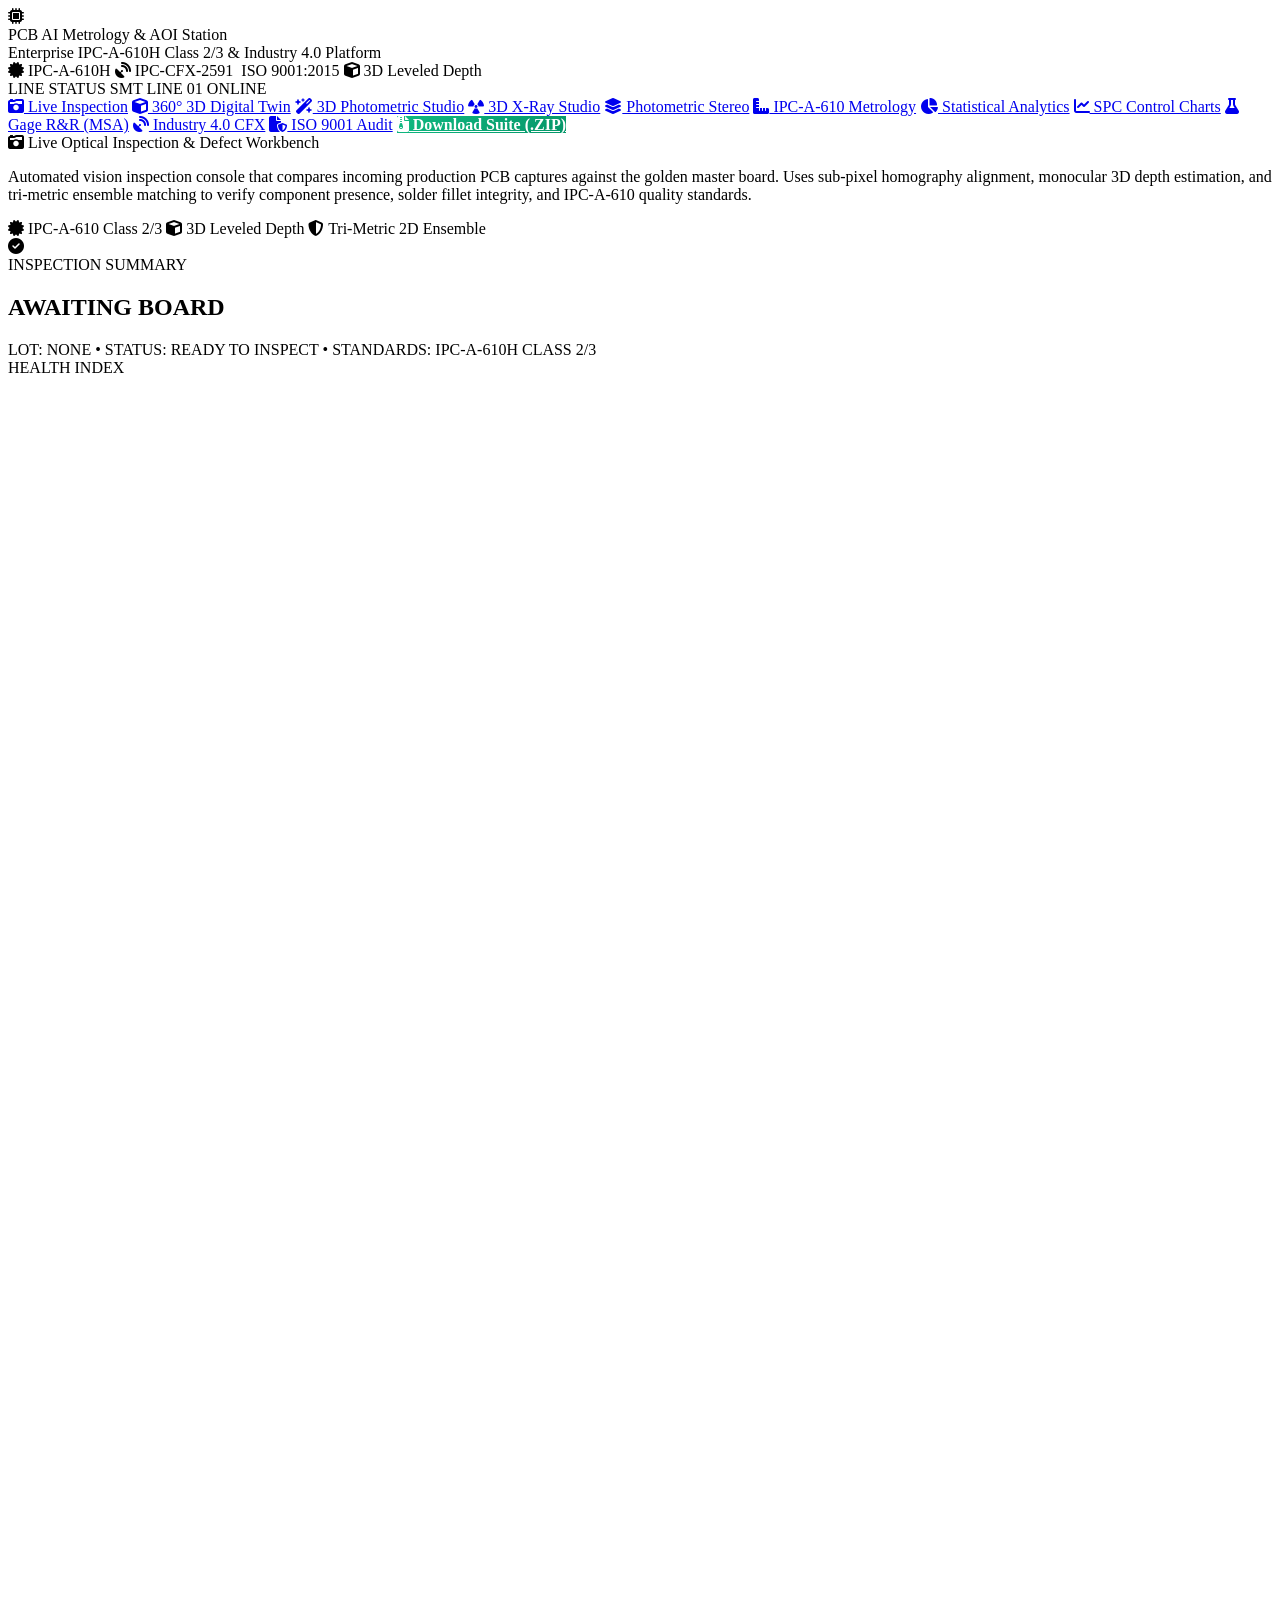
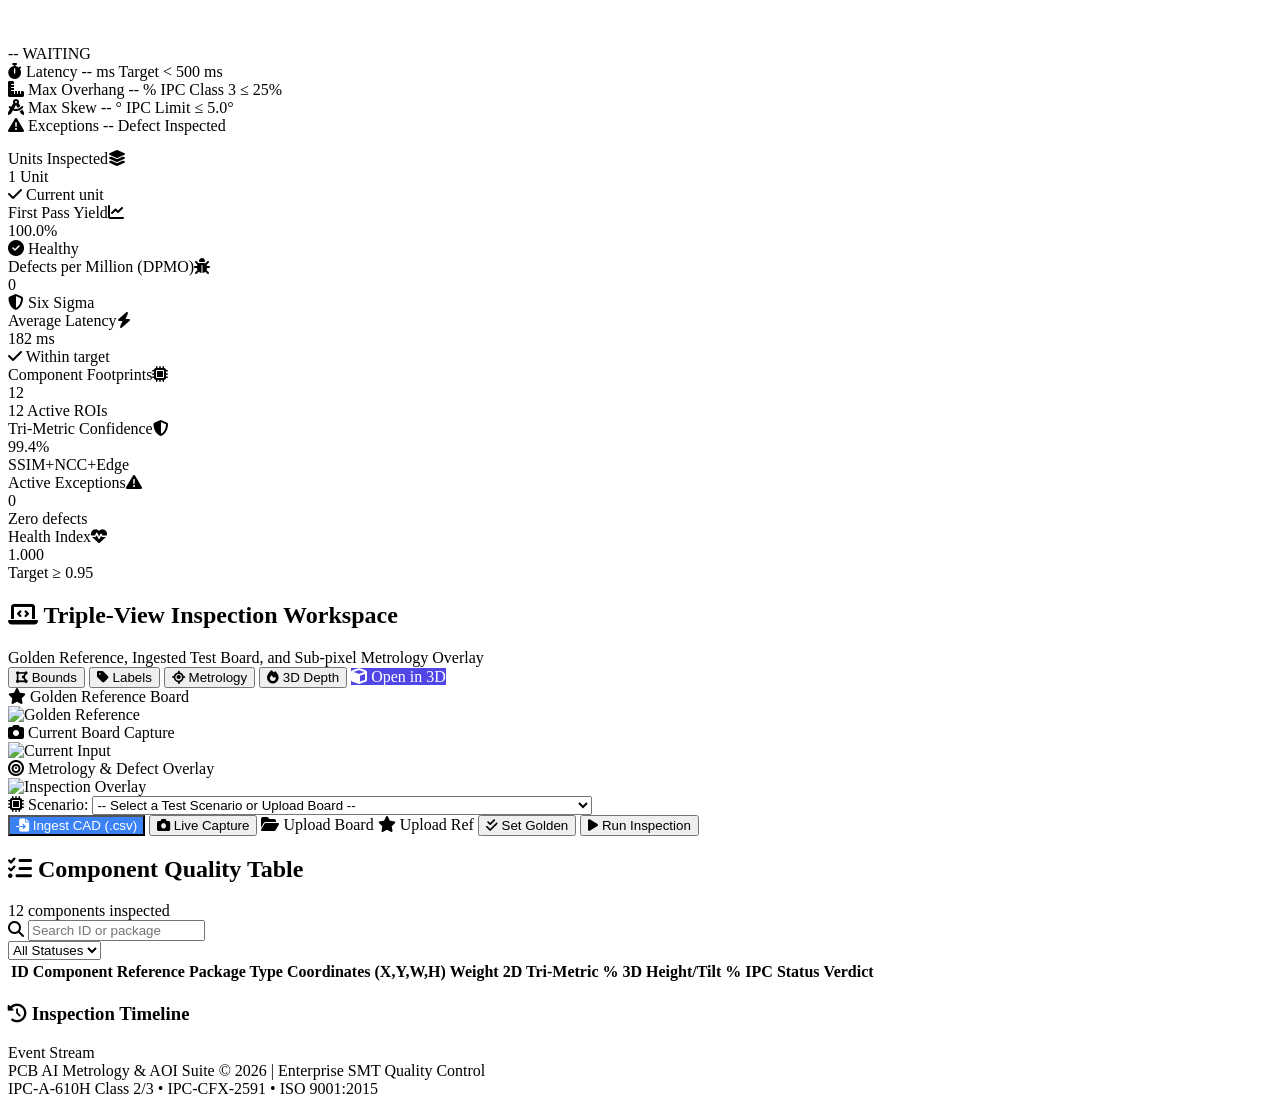
==== server/static/index.html @ 35577c60 "Initial commit: PCB Automated Optical Inspection (AOI) & 3D Metrology Suite with 360 Digital Twin an" ====
<!DOCTYPE html>
<html lang="en">
<head>
  <meta charset="UTF-8">
  <meta name="viewport" content="width=device-width, initial-scale=1.0">
  <title>Live Optical Inspection Station | PCB AI Suite</title>
  
  <!-- Fonts & Icons -->
  <link rel="preconnect" href="https://fonts.googleapis.com">
  <link rel="preconnect" href="https://fonts.gstatic.com" crossorigin>
  <link href="https://fonts.googleapis.com/css2?family=Inter:wght@300;400;500;600;700;800&family=JetBrains+Mono:wght@400;500;600;700&family=Outfit:wght@500;600;700;800&display=swap" rel="stylesheet">
  <link rel="stylesheet" href="https://cdnjs.cloudflare.com/ajax/libs/font-awesome/6.4.0/css/all.min.css">
  
  <!-- Custom Industrial Theme CSS -->
  <link rel="stylesheet" href="/static/styles.css">
</head>
<body>

  <!-- Top Enterprise Industrial Header Bar -->
  <header class="ind-header">
    <div class="header-left">
      <div class="company-brand">
        <div class="brand-logo">
          <i class="fa-solid fa-microchip"></i>
        </div>
        <div class="brand-meta">
          <div class="brand-name">PCB AI Metrology & AOI Station</div>
          <div class="brand-sub">Enterprise IPC-A-610H Class 2/3 & Industry 4.0 Platform</div>
        </div>
      </div>

      <div class="standards-pills">
        <span class="pill pill-standard"><i class="fa-solid fa-certificate"></i> IPC-A-610H</span>
        <span class="pill pill-standard"><i class="fa-solid fa-satellite-dish"></i> IPC-CFX-2591</span>
        <span class="pill pill-standard"><i class="fa-solid fa-shield-check"></i> ISO 9001:2015</span>
        <span class="pill pill-version"><i class="fa-solid fa-cube"></i> 3D Leveled Depth</span>
      </div>
    </div>

    <!-- Server Connection Status Panel -->
    <div class="telemetry-panel">
      <div class="telem-item">
        <div class="telem-dot active"></div>
        <div class="telem-info">
          <span class="telem-label">LINE STATUS</span>
          <span class="telem-val text-pass" id="telemServer">SMT LINE 01 ONLINE</span>
        </div>
      </div>
    </div>
  </header>

  <!-- Multi-Page Industrial Navigation Menu -->
      <nav class="ind-nav-menu">
    <a href="/" class="nav-tab-btn active"><i class="fa-solid fa-camera-retro"></i> Live Inspection</a>
    <a href="/3d-view" class="nav-tab-btn"><i class="fa-solid fa-cube"></i> 360° 3D Digital Twin</a>
    <a href="/photometric-studio" class="nav-tab-btn"><i class="fa-solid fa-wand-magic-sparkles"></i> 3D Photometric Studio</a>
    <a href="/xray-studio" class="nav-tab-btn"><i class="fa-solid fa-radiation"></i> 3D X-Ray Studio</a>
    <a href="/photometric" class="nav-tab-btn"><i class="fa-solid fa-layer-group"></i> Photometric Stereo</a>
    <a href="/metrology" class="nav-tab-btn"><i class="fa-solid fa-ruler-combined"></i> IPC-A-610 Metrology</a>
    <a href="/analytics" class="nav-tab-btn"><i class="fa-solid fa-chart-pie"></i> Statistical Analytics</a>
    <a href="/spc" class="nav-tab-btn"><i class="fa-solid fa-chart-line"></i> SPC Control Charts</a>
    <a href="/msa" class="nav-tab-btn"><i class="fa-solid fa-flask"></i> Gage R&R (MSA)</a>
    <a href="/cfx" class="nav-tab-btn"><i class="fa-solid fa-satellite-dish"></i> Industry 4.0 CFX</a>
    <a href="/audit" class="nav-tab-btn"><i class="fa-solid fa-file-shield"></i> ISO 9001 Audit</a>
    <a href="/download-zip" class="nav-tab-btn" style="background: linear-gradient(135deg, #10b981, #059669); color: #ffffff !important; font-weight: bold; border-color: #34d399; margin-left: auto;" download><i class="fa-solid fa-file-zipper"></i> Download Suite (.ZIP)</a>
  </nav>

  <!-- Main Industrial Dashboard Layout -->
  <main class="ind-dashboard">

    <!-- Executive Educational Explainer Banner -->
    <div class="page-explainer-banner">
      <div class="page-explainer-content">
        <div class="page-explainer-title">
          <i class="fa-solid fa-camera-retro text-primary"></i> Live Optical Inspection & Defect Workbench
        </div>
        <p class="page-explainer-desc">
          Automated vision inspection console that compares incoming production PCB captures against the golden master board. Uses sub-pixel homography alignment, monocular 3D depth estimation, and tri-metric ensemble matching to verify component presence, solder fillet integrity, and IPC-A-610 quality standards.
        </p>
      </div>
      <div class="page-explainer-chips">
        <span class="explainer-chip"><i class="fa-solid fa-certificate"></i> IPC-A-610 Class 2/3</span>
        <span class="explainer-chip"><i class="fa-solid fa-cube"></i> 3D Leveled Depth</span>
        <span class="explainer-chip"><i class="fa-solid fa-shield-halved"></i> Tri-Metric 2D Ensemble</span>
      </div>
    </div>
    
    <!-- Dominant Inspection Verdict & Radial Quality Score -->
    <section class="summary-hero-card" id="heroSummaryCard">
      <div class="hero-verdict-section">
        <div class="verdict-icon-container" id="verdictIconBox">
          <i class="fa-solid fa-circle-check" id="verdictIcon"></i>
        </div>
        <div class="verdict-text-box">
          <div class="verdict-tag" id="verdictSubtitle">INSPECTION SUMMARY</div>
          <h1 class="verdict-title" id="verdictTitle">AWAITING BOARD</h1>
          <div class="verdict-meta">
            <span id="heroSerial">LOT: NONE</span> &bull; 
            <span id="heroTimestamp">STATUS: READY TO INSPECT</span> &bull; 
            <span id="heroOperator">STANDARDS: IPC-A-610H CLASS 2/3</span>
          </div>
        </div>
      </div>

      <div class="hero-metrics-group">
        <!-- Radial Gauge Widget -->
        <div class="gauge-container">
          <div class="gauge-title">HEALTH INDEX</div>
          <div class="radial-gauge-wrapper">
            <svg class="radial-svg" viewBox="0 0 120 120">
              <path class="gauge-bg-track" d="M 15 90 A 50 50 0 1 1 105 90" fill="none" stroke-width="12"/>
              <path class="gauge-fill-track" id="gaugeFill" d="M 15 90 A 50 50 0 1 1 105 90" fill="none" stroke-width="12" stroke-dasharray="235" stroke-dashoffset="0"/>
            </svg>
            <div class="gauge-score-display">
              <span class="score-number" id="gaugeScore">--</span>
              <span class="score-status" id="gaugeStatusText">WAITING</span>
            </div>
          </div>
        </div>

        <!-- Quick Stats Grid -->
        <div class="hero-stats-grid">
          <div class="hero-stat-item">
            <span class="hstat-label"><i class="fa-solid fa-stopwatch"></i> Latency</span>
            <span class="hstat-val" id="heroLatency">-- ms</span>
            <span class="hstat-sub">Target &lt; 500 ms</span>
          </div>

          <div class="hero-stat-item">
            <span class="hstat-label"><i class="fa-solid fa-ruler-combined"></i> Max Overhang</span>
            <span class="hstat-val" id="heroMaxOverhang">-- %</span>
            <span class="hstat-sub">IPC Class 3 &le; 25%</span>
          </div>

          <div class="hero-stat-item">
            <span class="hstat-label"><i class="fa-solid fa-compass-drafting"></i> Max Skew</span>
            <span class="hstat-val" id="heroMaxRotation">-- &deg;</span>
            <span class="hstat-sub">IPC Limit &le; 5.0&deg;</span>
          </div>

          <div class="hero-stat-item">
            <span class="hstat-label"><i class="fa-solid fa-triangle-exclamation"></i> Exceptions</span>
            <span class="hstat-val" id="heroDefectCount">-- Defect</span>
            <span class="hstat-sub">Inspected</span>
          </div>
        </div>
      </div>
    </section>

    <!-- 8 Enterprise KPI Widgets Grid -->
    <section class="kpi-enterprise-grid" style="margin-top: 15px;">
      <div class="kpi-widget">
        <div class="kw-header"><span>Units Inspected</span><i class="fa-solid fa-layer-group kw-icon icon-purple"></i></div>
        <div class="kw-value" id="kpiBoards">1 Unit</div>
        <div class="kw-footer"><span class="trend-up" id="kpiBoardsTrend"><i class="fa-solid fa-check"></i> Current unit</span></div>
      </div>
      <div class="kpi-widget">
        <div class="kw-header"><span>First Pass Yield</span><i class="fa-solid fa-chart-line kw-icon icon-green"></i></div>
        <div class="kw-value" id="kpiFPY">100.0%</div>
        <div class="kw-footer"><span class="trend-up" id="kpiFPYTrend"><i class="fa-solid fa-circle-check"></i> Healthy</span></div>
      </div>
      <div class="kpi-widget">
        <div class="kw-header"><span>Defects per Million (DPMO)</span><i class="fa-solid fa-bug kw-icon icon-red"></i></div>
        <div class="kw-value" id="kpiDPMO">0</div>
        <div class="kw-footer"><span class="trend-up" id="kpiDPMOTrend"><i class="fa-solid fa-shield-halved"></i> Six Sigma</span></div>
      </div>
      <div class="kpi-widget">
        <div class="kw-header"><span>Average Latency</span><i class="fa-solid fa-bolt kw-icon icon-amber"></i></div>
        <div class="kw-value" id="kpiAvgLatency">182 ms</div>
        <div class="kw-footer"><span class="trend-up" id="kpiAvgLatencyTrend"><i class="fa-solid fa-check"></i> Within target</span></div>
      </div>
      <div class="kpi-widget">
        <div class="kw-header"><span>Component Footprints</span><i class="fa-solid fa-microchip kw-icon icon-purple"></i></div>
        <div class="kw-value" id="kpiCompCount">12</div>
        <div class="kw-footer"><span class="trend-neutral" id="kpiCompCountTrend">12 Active ROIs</span></div>
      </div>
      <div class="kpi-widget">
        <div class="kw-header"><span>Tri-Metric Confidence</span><i class="fa-solid fa-shield-halved kw-icon icon-green"></i></div>
        <div class="kw-value" id="kpiConfidence">99.4%</div>
        <div class="kw-footer"><span class="trend-up" id="kpiConfidenceTrend">SSIM+NCC+Edge</span></div>
      </div>
      <div class="kpi-widget">
        <div class="kw-header"><span>Active Exceptions</span><i class="fa-solid fa-triangle-exclamation kw-icon icon-red"></i></div>
        <div class="kw-value text-pass" id="kpiDefectsFound">0</div>
        <div class="kw-footer"><span class="trend-up" id="kpiDefectsFoundTrend">Zero defects</span></div>
      </div>
      <div class="kpi-widget">
        <div class="kw-header"><span>Health Index</span><i class="fa-solid fa-heart-pulse kw-icon icon-green"></i></div>
        <div class="kw-value" id="kpiHealthIndex">1.000</div>
        <div class="kw-footer"><span class="trend-up" id="kpiHealthIndexTrend">Target &ge; 0.95</span></div>
      </div>
    </section>

    <!-- 3-Panel Inspection Workspace -->
    <section class="workspace-card" style="margin-top: 15px;">
      <div class="workspace-header">
        <div class="ws-title-group">
          <h2><i class="fa-solid fa-laptop-code"></i> Triple-View Inspection Workspace</h2>
          <span class="ws-subtitle">Golden Reference, Ingested Test Board, and Sub-pixel Metrology Overlay</span>
        </div>
        <div class="overlay-toolbar">
          <button class="tool-btn active" id="toggleBBox" title="Toggle Bounding Boxes"><i class="fa-solid fa-draw-polygon"></i> Bounds</button>
          <button class="tool-btn active" id="toggleLabels" title="Toggle Component Labels"><i class="fa-solid fa-tag"></i> Labels</button>
          <button class="tool-btn active" id="toggleCoords" title="Toggle Coordinates"><i class="fa-solid fa-location-crosshairs"></i> Metrology</button>
          <button class="tool-btn" id="toggleHeatmap" title="Toggle 3D Depth Heatmap Overlay"><i class="fa-solid fa-fire"></i> 3D Depth</button>
          <a href="/3d-view" class="tool-btn" style="text-decoration: none; background: #4F46E5; color: white;" title="Open Interactive 3D Digital Twin"><i class="fa-solid fa-cube"></i> Open in 3D</a>
        </div>
      </div>

      <div class="three-panel-workspace">
        <div class="panel-box">
          <div class="box-tag"><i class="fa-solid fa-star text-amber"></i> Golden Reference Board</div>
          <div class="box-canvas-wrapper" id="wrapRef"><img id="imgGoldenRef" src="/static/placeholder.png" alt="Golden Reference"></div>
        </div>
        <div class="panel-box">
          <div class="box-tag"><i class="fa-solid fa-camera"></i> Current Board Capture</div>
          <div class="box-canvas-wrapper" id="wrapTest"><img id="imgTestInput" src="/static/placeholder.png" alt="Current Input"></div>
        </div>
        <div class="panel-box panel-highlight">
          <div class="box-tag tag-primary"><i class="fa-solid fa-bullseye"></i> Metrology & Defect Overlay</div>
          <div class="box-canvas-wrapper" id="wrapOverlay"><img id="imgOverlayResult" src="/static/placeholder.png" alt="Inspection Overlay"></div>
        </div>
      </div>

      <div class="workspace-action-bar">
        <div class="input-selector-box">
          <label for="boardSelect"><i class="fa-solid fa-microchip"></i> Scenario:</label>
          <select id="boardSelect" class="ind-select">
            <option value="" disabled selected>-- Select a Test Scenario or Upload Board --</option>
            <optgroup label="✅ Golden Standard (PASS - 100% Target)">
              <option value="TB005">TB005 - 100% Perfect Board (Zero Defects)</option>
              <option value="TB006">TB006 - Golden Production Board 2 (PASS)</option>
              <option value="TB007">TB007 - Golden Production Board 3 (PASS)</option>
              <option value="TB008">TB008 - Golden Production Board 4 (PASS)</option>
              <option value="TB009">TB009 - Golden Production Board 5 (PASS)</option>
              <option value="TB001">TB001 - Production Batch Golden Sample (PASS)</option>
            </optgroup>
            <optgroup label="⚠️ Component Missing Defects (FAIL / REWORK)">
              <option value="TB010">TB010 - [DEFECT] Top-Right MCU (U1) Missing</option>
              <option value="TB011">TB011 - [DEFECT] Center QFN Processor (U5) Missing</option>
              <option value="TB013">TB013 - [DEFECT] Mid-Upper Controller (U2) Missing</option>
              <option value="TB015">TB015 - [DEFECT] Top SMT Bus Header (J_TOP) Missing</option>
              <option value="TB016">TB016 - [DEFECT] Bottom SMT Header (J_BOT1) Missing</option>
              <option value="TB017">TB017 - [DEFECT] Left SMT Passives Matrix (BANK_L1) Missing</option>
              <option value="TB018">TB018 - [DEFECT] Bottom-Right MCU (U4) Missing</option>
            </optgroup>
            <optgroup label="⚠️ Metrology, Tilt & Multi-Defect Stress (FAIL / REWORK)">
              <option value="TB003">TB003 - [DEFECT] Mid-Upper Controller (U2) Angular Tilt (18°)</option>
              <option value="TB014">TB014 - [DEFECT] Multi-Part Missing (U3 + C_R2 Capacitor Bank)</option>
              <option value="TB020">TB020 - [CRITICAL FAIL] Dual Core Missing (U1 MCU + U5 Processor)</option>
              <option value="TB022">TB022 - [CRITICAL FAIL] Triple Controller Missing (U2 + U3 + U4)</option>
              <option value="TB031">TB031 - [CRITICAL FAIL] Multi-MCU Missing (U1 + U4 Missing)</option>
              <option value="TB032">TB032 - [CRITICAL DEFECT] Severe Substrate Burn & Thermal Hole Rupture</option>
            </optgroup>
          </select>
        </div>

        <div class="action-btn-group">
          <button id="btnOpenCADModal" class="ind-btn btn-secondary" style="background: #3B82F6; color: white;"><i class="fa-solid fa-file-import"></i> Ingest CAD (.csv)</button>
          <button id="btnOpenWebcam" class="ind-btn btn-secondary"><i class="fa-solid fa-camera"></i> Live Capture</button>
          <label for="fileUploadInput" class="ind-btn btn-secondary" style="cursor: pointer;"><i class="fa-solid fa-folder-open"></i> Upload Board</label>
          <input type="file" id="fileUploadInput" accept="image/png, image/jpeg" hidden>

          <label for="refUploadInput" class="ind-btn btn-outline" style="cursor: pointer;"><i class="fa-solid fa-star"></i> Upload Ref</label>
          <input type="file" id="refUploadInput" accept="image/png, image/jpeg" hidden>

          <button id="btnSetGolden" class="ind-btn btn-outline"><i class="fa-solid fa-check-double"></i> Set Golden</button>
          <button id="btnRunInspection" class="ind-btn btn-primary"><i class="fa-solid fa-play"></i> Run Inspection</button>
        </div>
      </div>
    </section>

    <!-- Flagged Process Exceptions -->
    <section class="defect-cards-section" id="defectCardsSection" style="display: none; margin-top: 15px;">
      <div class="section-title-group">
        <h2><i class="fa-solid fa-triangle-exclamation text-fail"></i> Flagged Process Exceptions</h2>
        <span id="defectCardsCountTag">0 active</span>
      </div>
      <div class="defect-cards-grid" id="defectCardsContainer"></div>
    </section>

    <!-- Component Table & Timeline -->
    <section class="split-table-timeline-grid" style="margin-top: 15px;">
      <div class="table-card">
        <div class="table-card-header">
          <div class="table-title-group">
            <h2><i class="fa-solid fa-list-check"></i> Component Quality Table</h2>
            <span class="table-subtag" id="tableComponentSubtitle">12 components inspected</span>
          </div>
          <div class="table-toolbar">
            <div class="search-box">
              <i class="fa-solid fa-magnifying-glass search-icon"></i>
              <input type="text" id="tableSearchInput" placeholder="Search ID or package">
            </div>
            <select id="tableFilterSelect" class="table-filter-select">
              <option value="ALL">All Statuses</option>
              <option value="PASS">Pass</option>
              <option value="REWORK">Review</option>
              <option value="FAIL">Fail</option>
              <option value="DEFECT">Defects</option>
            </select>
          </div>
        </div>

        <div class="table-responsive-wrapper">
          <table class="ind-table" id="componentTable">
            <thead>
              <tr>
                <th>ID</th>
                <th>Component Reference</th>
                <th>Package Type</th>
                <th>Coordinates (X,Y,W,H)</th>
                <th>Weight</th>
                <th>2D Tri-Metric %</th>
                <th>3D Height/Tilt %</th>
                <th>IPC Status</th>
                <th>Verdict</th>
              </tr>
            </thead>
            <tbody id="componentTableBody"></tbody>
          </table>
        </div>
      </div>

      <div class="timeline-card">
        <div class="timeline-header">
          <h3><i class="fa-solid fa-clock-rotate-left"></i> Inspection Timeline</h3>
          <span class="timeline-tag">Event Stream</span>
        </div>
        <div class="timeline-stream" id="timelineStream"></div>
      </div>
    </section>

  </main>

  <!-- SMT CAD Centroid Ingestion Modal -->
  <div id="cadModal" class="webcam-modal-backdrop" style="display: none;">
    <div class="webcam-modal-content" style="max-width: 650px;">
      <div class="webcam-modal-header">
        <h3><i class="fa-solid fa-file-import text-primary"></i> SMT Pick-and-Place CAD Ingestion</h3>
        <button id="btnCloseCADModal" class="btn-close-modal"><i class="fa-solid fa-xmark"></i></button>
      </div>
      <div style="padding: 20px; background: #0F172A;">
        <p style="font-size: 13px; color: #94A3B8; margin-top: 0;">
          Upload standard SMT Pick-and-Place centroid files (<code>.csv</code> / <code>.xy</code> / <code>.pos</code>) from Altium, KiCad, or Eagle to auto-generate component footprint ROIs.
        </p>
        <div style="display: grid; grid-template-columns: 1fr 1fr; gap: 10px; margin-bottom: 15px;">
          <div>
            <label style="font-size: 11px; color: #64748B;">PCB Width (mm):</label>
            <input type="number" id="cadWidthMm" value="100.0" class="ind-select" style="width: 100%;">
          </div>
          <div>
            <label style="font-size: 11px; color: #64748B;">PCB Height (mm):</label>
            <input type="number" id="cadHeightMm" value="80.0" class="ind-select" style="width: 100%;">
          </div>
        </div>
        <div style="border: 2px dashed #334155; padding: 25px; text-align: center; border-radius: 8px; background: #1E293B;">
          <i class="fa-solid fa-file-csv" style="font-size: 32px; color: #3B82F6; margin-bottom: 10px;"></i>
          <div style="font-size: 13px; color: #E2E8F0; font-weight: 600;">Drag and Drop SMT Centroid File</div>
          <input type="file" id="cadFileInput" accept=".csv, .xy, .pos, .txt" style="margin-top: 15px;">
        </div>
      </div>
      <div class="webcam-modal-footer">
        <button id="btnSubmitCAD" class="ind-btn btn-primary"><i class="fa-solid fa-upload"></i> Parse & Auto-Generate ROIs</button>
      </div>
    </div>
  </div>

  <!-- Live Webcam Modal Stream -->
  <div id="webcamModal" class="webcam-modal-backdrop" style="display: none;">
    <div class="webcam-modal-content">
      <div class="webcam-modal-header">
        <h3><i class="fa-solid fa-camera"></i> Live Optical Capture</h3>
        <button id="btnCloseWebcam" class="btn-close-modal"><i class="fa-solid fa-xmark"></i></button>
      </div>
      <div class="webcam-video-box">
        <video id="modalWebcamVideo" autoplay playsinline></video>
        <canvas id="modalWebcamCanvas" hidden></canvas>
      </div>
      <div class="webcam-modal-footer">
        <button id="btnCaptureModalWebcam" class="ind-btn btn-primary"><i class="fa-solid fa-circle-dot"></i> Capture and Inspect</button>
      </div>
    </div>
  </div>

  <!-- Footer -->
  <footer class="ind-footer">
    <div class="footer-content">
      <div>PCB AI Metrology & AOI Suite &copy; 2026 | Enterprise SMT Quality Control</div>
      <div class="footer-links">
        <span>IPC-A-610H Class 2/3</span> &bull; 
        <span>IPC-CFX-2591</span> &bull; 
        <span>ISO 9001:2015</span>
      </div>
    </div>
  </footer>

  <!-- Scripts -->
  <script src="/static/common.js"></script>
  <script src="/static/app.js"></script>
</body>
</html>
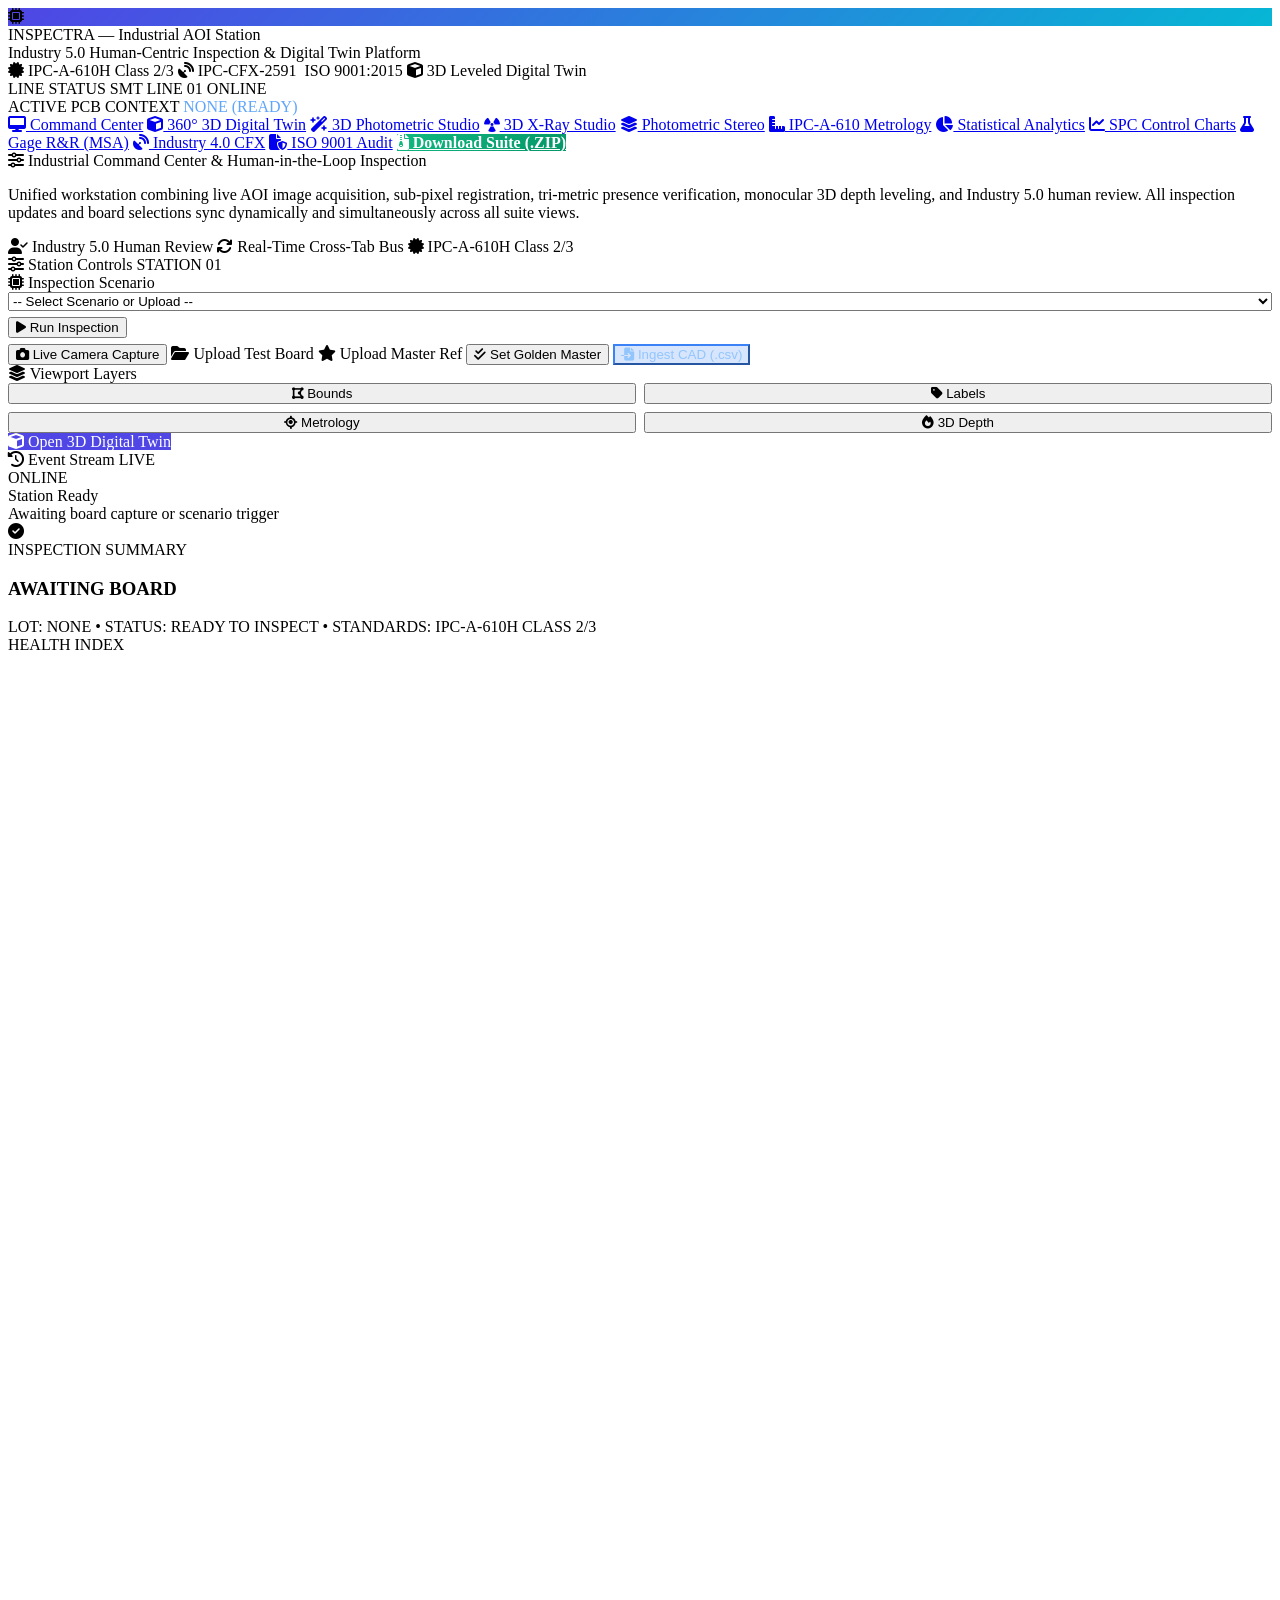
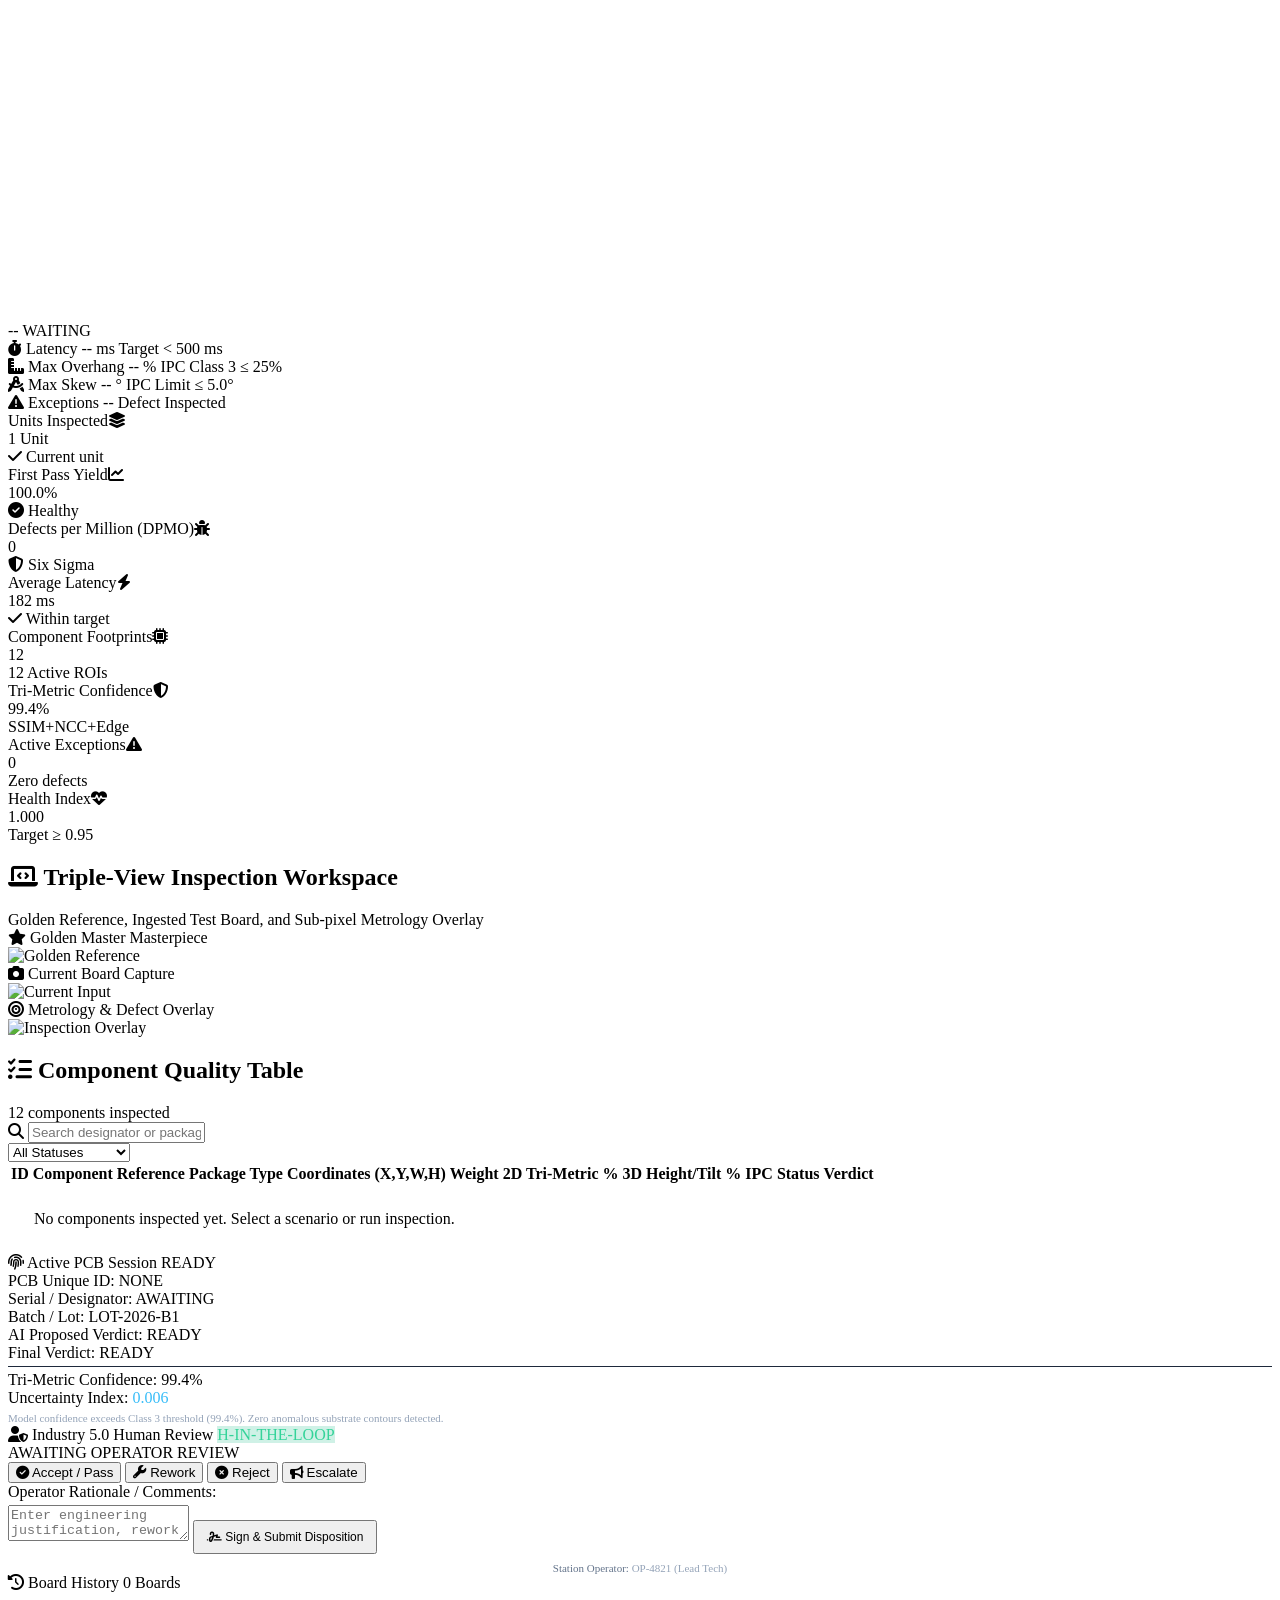
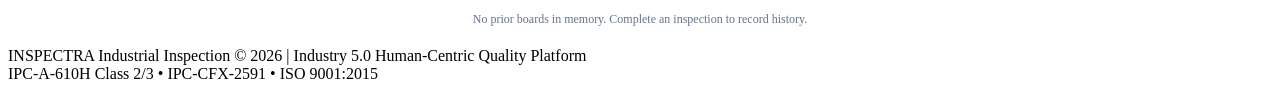
==== commit 5bd60f13: "feat(command-center): implement 3-column industrial AOI command center with board history and human " ====
--- a/server/static/index.html
+++ b/server/static/index.html
@@ -3,7 +3,7 @@
 <head>
   <meta charset="UTF-8">
   <meta name="viewport" content="width=device-width, initial-scale=1.0">
-  <title>Live Optical Inspection Station | PCB AI Suite</title>
+  <title>INSPECTRA — Industrial AOI Command Center & Digital Twin Platform</title>
   
   <!-- Fonts & Icons -->
   <link rel="preconnect" href="https://fonts.googleapis.com">
@@ -20,38 +20,44 @@
   <header class="ind-header">
     <div class="header-left">
       <div class="company-brand">
-        <div class="brand-logo">
+        <div class="brand-logo" style="background: linear-gradient(135deg, #4F46E5, #06B6D4);">
           <i class="fa-solid fa-microchip"></i>
         </div>
         <div class="brand-meta">
-          <div class="brand-name">PCB AI Metrology & AOI Station</div>
-          <div class="brand-sub">Enterprise IPC-A-610H Class 2/3 & Industry 4.0 Platform</div>
+          <div class="brand-name">INSPECTRA — Industrial AOI Station</div>
+          <div class="brand-sub">Industry 5.0 Human-Centric Inspection & Digital Twin Platform</div>
         </div>
       </div>
 
       <div class="standards-pills">
-        <span class="pill pill-standard"><i class="fa-solid fa-certificate"></i> IPC-A-610H</span>
+        <span class="pill pill-standard"><i class="fa-solid fa-certificate"></i> IPC-A-610H Class 2/3</span>
         <span class="pill pill-standard"><i class="fa-solid fa-satellite-dish"></i> IPC-CFX-2591</span>
         <span class="pill pill-standard"><i class="fa-solid fa-shield-check"></i> ISO 9001:2015</span>
-        <span class="pill pill-version"><i class="fa-solid fa-cube"></i> 3D Leveled Depth</span>
-      </div>
-    </div>
-
-    <!-- Server Connection Status Panel -->
+        <span class="pill pill-version"><i class="fa-solid fa-cube"></i> 3D Leveled Digital Twin</span>
+      </div>
+    </div>
+
+    <!-- Server Connection & Active PCB Telemetry Panel -->
     <div class="telemetry-panel">
-      <div class="telem-item">
+      <div class="telem-item" style="border-right: 1px solid rgba(255,255,255,0.1); padding-right: 14px;">
         <div class="telem-dot active"></div>
         <div class="telem-info">
           <span class="telem-label">LINE STATUS</span>
           <span class="telem-val text-pass" id="telemServer">SMT LINE 01 ONLINE</span>
         </div>
       </div>
+      <div class="telem-item">
+        <div class="telem-info">
+          <span class="telem-label">ACTIVE PCB CONTEXT</span>
+          <span class="telem-val" style="color: #60A5FA; font-family: var(--font-mono);" id="headerPcbId">NONE (READY)</span>
+        </div>
+      </div>
     </div>
   </header>
 
   <!-- Multi-Page Industrial Navigation Menu -->
-      <nav class="ind-nav-menu">
-    <a href="/" class="nav-tab-btn active"><i class="fa-solid fa-camera-retro"></i> Live Inspection</a>
+  <nav class="ind-nav-menu">
+    <a href="/" class="nav-tab-btn active"><i class="fa-solid fa-desktop"></i> Command Center</a>
     <a href="/3d-view" class="nav-tab-btn"><i class="fa-solid fa-cube"></i> 360° 3D Digital Twin</a>
     <a href="/photometric-studio" class="nav-tab-btn"><i class="fa-solid fa-wand-magic-sparkles"></i> 3D Photometric Studio</a>
     <a href="/xray-studio" class="nav-tab-btn"><i class="fa-solid fa-radiation"></i> 3D X-Ray Studio</a>
@@ -68,268 +74,425 @@
   <!-- Main Industrial Dashboard Layout -->
   <main class="ind-dashboard">
 
-    <!-- Executive Educational Explainer Banner -->
+    <!-- Executive Educational & Operational Banner -->
     <div class="page-explainer-banner">
       <div class="page-explainer-content">
         <div class="page-explainer-title">
-          <i class="fa-solid fa-camera-retro text-primary"></i> Live Optical Inspection & Defect Workbench
+          <i class="fa-solid fa-sliders text-primary"></i> Industrial Command Center & Human-in-the-Loop Inspection
         </div>
         <p class="page-explainer-desc">
-          Automated vision inspection console that compares incoming production PCB captures against the golden master board. Uses sub-pixel homography alignment, monocular 3D depth estimation, and tri-metric ensemble matching to verify component presence, solder fillet integrity, and IPC-A-610 quality standards.
+          Unified workstation combining live AOI image acquisition, sub-pixel registration, tri-metric presence verification, monocular 3D depth leveling, and Industry 5.0 human review. All inspection updates and board selections sync dynamically and simultaneously across all suite views.
         </p>
       </div>
       <div class="page-explainer-chips">
-        <span class="explainer-chip"><i class="fa-solid fa-certificate"></i> IPC-A-610 Class 2/3</span>
-        <span class="explainer-chip"><i class="fa-solid fa-cube"></i> 3D Leveled Depth</span>
-        <span class="explainer-chip"><i class="fa-solid fa-shield-halved"></i> Tri-Metric 2D Ensemble</span>
-      </div>
-    </div>
-    
-    <!-- Dominant Inspection Verdict & Radial Quality Score -->
-    <section class="summary-hero-card" id="heroSummaryCard">
-      <div class="hero-verdict-section">
-        <div class="verdict-icon-container" id="verdictIconBox">
-          <i class="fa-solid fa-circle-check" id="verdictIcon"></i>
-        </div>
-        <div class="verdict-text-box">
-          <div class="verdict-tag" id="verdictSubtitle">INSPECTION SUMMARY</div>
-          <h1 class="verdict-title" id="verdictTitle">AWAITING BOARD</h1>
-          <div class="verdict-meta">
-            <span id="heroSerial">LOT: NONE</span> &bull; 
-            <span id="heroTimestamp">STATUS: READY TO INSPECT</span> &bull; 
-            <span id="heroOperator">STANDARDS: IPC-A-610H CLASS 2/3</span>
-          </div>
-        </div>
-      </div>
-
-      <div class="hero-metrics-group">
-        <!-- Radial Gauge Widget -->
-        <div class="gauge-container">
-          <div class="gauge-title">HEALTH INDEX</div>
-          <div class="radial-gauge-wrapper">
-            <svg class="radial-svg" viewBox="0 0 120 120">
-              <path class="gauge-bg-track" d="M 15 90 A 50 50 0 1 1 105 90" fill="none" stroke-width="12"/>
-              <path class="gauge-fill-track" id="gaugeFill" d="M 15 90 A 50 50 0 1 1 105 90" fill="none" stroke-width="12" stroke-dasharray="235" stroke-dashoffset="0"/>
-            </svg>
-            <div class="gauge-score-display">
-              <span class="score-number" id="gaugeScore">--</span>
-              <span class="score-status" id="gaugeStatusText">WAITING</span>
-            </div>
-          </div>
-        </div>
-
-        <!-- Quick Stats Grid -->
-        <div class="hero-stats-grid">
-          <div class="hero-stat-item">
-            <span class="hstat-label"><i class="fa-solid fa-stopwatch"></i> Latency</span>
-            <span class="hstat-val" id="heroLatency">-- ms</span>
-            <span class="hstat-sub">Target &lt; 500 ms</span>
-          </div>
-
-          <div class="hero-stat-item">
-            <span class="hstat-label"><i class="fa-solid fa-ruler-combined"></i> Max Overhang</span>
-            <span class="hstat-val" id="heroMaxOverhang">-- %</span>
-            <span class="hstat-sub">IPC Class 3 &le; 25%</span>
-          </div>
-
-          <div class="hero-stat-item">
-            <span class="hstat-label"><i class="fa-solid fa-compass-drafting"></i> Max Skew</span>
-            <span class="hstat-val" id="heroMaxRotation">-- &deg;</span>
-            <span class="hstat-sub">IPC Limit &le; 5.0&deg;</span>
-          </div>
-
-          <div class="hero-stat-item">
-            <span class="hstat-label"><i class="fa-solid fa-triangle-exclamation"></i> Exceptions</span>
-            <span class="hstat-val" id="heroDefectCount">-- Defect</span>
-            <span class="hstat-sub">Inspected</span>
-          </div>
-        </div>
-      </div>
-    </section>
-
-    <!-- 8 Enterprise KPI Widgets Grid -->
-    <section class="kpi-enterprise-grid" style="margin-top: 15px;">
-      <div class="kpi-widget">
-        <div class="kw-header"><span>Units Inspected</span><i class="fa-solid fa-layer-group kw-icon icon-purple"></i></div>
-        <div class="kw-value" id="kpiBoards">1 Unit</div>
-        <div class="kw-footer"><span class="trend-up" id="kpiBoardsTrend"><i class="fa-solid fa-check"></i> Current unit</span></div>
-      </div>
-      <div class="kpi-widget">
-        <div class="kw-header"><span>First Pass Yield</span><i class="fa-solid fa-chart-line kw-icon icon-green"></i></div>
-        <div class="kw-value" id="kpiFPY">100.0%</div>
-        <div class="kw-footer"><span class="trend-up" id="kpiFPYTrend"><i class="fa-solid fa-circle-check"></i> Healthy</span></div>
-      </div>
-      <div class="kpi-widget">
-        <div class="kw-header"><span>Defects per Million (DPMO)</span><i class="fa-solid fa-bug kw-icon icon-red"></i></div>
-        <div class="kw-value" id="kpiDPMO">0</div>
-        <div class="kw-footer"><span class="trend-up" id="kpiDPMOTrend"><i class="fa-solid fa-shield-halved"></i> Six Sigma</span></div>
-      </div>
-      <div class="kpi-widget">
-        <div class="kw-header"><span>Average Latency</span><i class="fa-solid fa-bolt kw-icon icon-amber"></i></div>
-        <div class="kw-value" id="kpiAvgLatency">182 ms</div>
-        <div class="kw-footer"><span class="trend-up" id="kpiAvgLatencyTrend"><i class="fa-solid fa-check"></i> Within target</span></div>
-      </div>
-      <div class="kpi-widget">
-        <div class="kw-header"><span>Component Footprints</span><i class="fa-solid fa-microchip kw-icon icon-purple"></i></div>
-        <div class="kw-value" id="kpiCompCount">12</div>
-        <div class="kw-footer"><span class="trend-neutral" id="kpiCompCountTrend">12 Active ROIs</span></div>
-      </div>
-      <div class="kpi-widget">
-        <div class="kw-header"><span>Tri-Metric Confidence</span><i class="fa-solid fa-shield-halved kw-icon icon-green"></i></div>
-        <div class="kw-value" id="kpiConfidence">99.4%</div>
-        <div class="kw-footer"><span class="trend-up" id="kpiConfidenceTrend">SSIM+NCC+Edge</span></div>
-      </div>
-      <div class="kpi-widget">
-        <div class="kw-header"><span>Active Exceptions</span><i class="fa-solid fa-triangle-exclamation kw-icon icon-red"></i></div>
-        <div class="kw-value text-pass" id="kpiDefectsFound">0</div>
-        <div class="kw-footer"><span class="trend-up" id="kpiDefectsFoundTrend">Zero defects</span></div>
-      </div>
-      <div class="kpi-widget">
-        <div class="kw-header"><span>Health Index</span><i class="fa-solid fa-heart-pulse kw-icon icon-green"></i></div>
-        <div class="kw-value" id="kpiHealthIndex">1.000</div>
-        <div class="kw-footer"><span class="trend-up" id="kpiHealthIndexTrend">Target &ge; 0.95</span></div>
-      </div>
-    </section>
-
-    <!-- 3-Panel Inspection Workspace -->
-    <section class="workspace-card" style="margin-top: 15px;">
-      <div class="workspace-header">
-        <div class="ws-title-group">
-          <h2><i class="fa-solid fa-laptop-code"></i> Triple-View Inspection Workspace</h2>
-          <span class="ws-subtitle">Golden Reference, Ingested Test Board, and Sub-pixel Metrology Overlay</span>
-        </div>
-        <div class="overlay-toolbar">
-          <button class="tool-btn active" id="toggleBBox" title="Toggle Bounding Boxes"><i class="fa-solid fa-draw-polygon"></i> Bounds</button>
-          <button class="tool-btn active" id="toggleLabels" title="Toggle Component Labels"><i class="fa-solid fa-tag"></i> Labels</button>
-          <button class="tool-btn active" id="toggleCoords" title="Toggle Coordinates"><i class="fa-solid fa-location-crosshairs"></i> Metrology</button>
-          <button class="tool-btn" id="toggleHeatmap" title="Toggle 3D Depth Heatmap Overlay"><i class="fa-solid fa-fire"></i> 3D Depth</button>
-          <a href="/3d-view" class="tool-btn" style="text-decoration: none; background: #4F46E5; color: white;" title="Open Interactive 3D Digital Twin"><i class="fa-solid fa-cube"></i> Open in 3D</a>
-        </div>
-      </div>
-
-      <div class="three-panel-workspace">
-        <div class="panel-box">
-          <div class="box-tag"><i class="fa-solid fa-star text-amber"></i> Golden Reference Board</div>
-          <div class="box-canvas-wrapper" id="wrapRef"><img id="imgGoldenRef" src="/static/placeholder.png" alt="Golden Reference"></div>
-        </div>
-        <div class="panel-box">
-          <div class="box-tag"><i class="fa-solid fa-camera"></i> Current Board Capture</div>
-          <div class="box-canvas-wrapper" id="wrapTest"><img id="imgTestInput" src="/static/placeholder.png" alt="Current Input"></div>
-        </div>
-        <div class="panel-box panel-highlight">
-          <div class="box-tag tag-primary"><i class="fa-solid fa-bullseye"></i> Metrology & Defect Overlay</div>
-          <div class="box-canvas-wrapper" id="wrapOverlay"><img id="imgOverlayResult" src="/static/placeholder.png" alt="Inspection Overlay"></div>
-        </div>
-      </div>
-
-      <div class="workspace-action-bar">
-        <div class="input-selector-box">
-          <label for="boardSelect"><i class="fa-solid fa-microchip"></i> Scenario:</label>
-          <select id="boardSelect" class="ind-select">
-            <option value="" disabled selected>-- Select a Test Scenario or Upload Board --</option>
-            <optgroup label="✅ Golden Standard (PASS - 100% Target)">
-              <option value="TB005">TB005 - 100% Perfect Board (Zero Defects)</option>
-              <option value="TB006">TB006 - Golden Production Board 2 (PASS)</option>
-              <option value="TB007">TB007 - Golden Production Board 3 (PASS)</option>
-              <option value="TB008">TB008 - Golden Production Board 4 (PASS)</option>
-              <option value="TB009">TB009 - Golden Production Board 5 (PASS)</option>
-              <option value="TB001">TB001 - Production Batch Golden Sample (PASS)</option>
-            </optgroup>
-            <optgroup label="⚠️ Component Missing Defects (FAIL / REWORK)">
-              <option value="TB010">TB010 - [DEFECT] Top-Right MCU (U1) Missing</option>
-              <option value="TB011">TB011 - [DEFECT] Center QFN Processor (U5) Missing</option>
-              <option value="TB013">TB013 - [DEFECT] Mid-Upper Controller (U2) Missing</option>
-              <option value="TB015">TB015 - [DEFECT] Top SMT Bus Header (J_TOP) Missing</option>
-              <option value="TB016">TB016 - [DEFECT] Bottom SMT Header (J_BOT1) Missing</option>
-              <option value="TB017">TB017 - [DEFECT] Left SMT Passives Matrix (BANK_L1) Missing</option>
-              <option value="TB018">TB018 - [DEFECT] Bottom-Right MCU (U4) Missing</option>
-            </optgroup>
-            <optgroup label="⚠️ Metrology, Tilt & Multi-Defect Stress (FAIL / REWORK)">
-              <option value="TB003">TB003 - [DEFECT] Mid-Upper Controller (U2) Angular Tilt (18°)</option>
-              <option value="TB014">TB014 - [DEFECT] Multi-Part Missing (U3 + C_R2 Capacitor Bank)</option>
-              <option value="TB020">TB020 - [CRITICAL FAIL] Dual Core Missing (U1 MCU + U5 Processor)</option>
-              <option value="TB022">TB022 - [CRITICAL FAIL] Triple Controller Missing (U2 + U3 + U4)</option>
-              <option value="TB031">TB031 - [CRITICAL FAIL] Multi-MCU Missing (U1 + U4 Missing)</option>
-              <option value="TB032">TB032 - [CRITICAL DEFECT] Severe Substrate Burn & Thermal Hole Rupture</option>
-            </optgroup>
-          </select>
-        </div>
-
-        <div class="action-btn-group">
-          <button id="btnOpenCADModal" class="ind-btn btn-secondary" style="background: #3B82F6; color: white;"><i class="fa-solid fa-file-import"></i> Ingest CAD (.csv)</button>
-          <button id="btnOpenWebcam" class="ind-btn btn-secondary"><i class="fa-solid fa-camera"></i> Live Capture</button>
-          <label for="fileUploadInput" class="ind-btn btn-secondary" style="cursor: pointer;"><i class="fa-solid fa-folder-open"></i> Upload Board</label>
-          <input type="file" id="fileUploadInput" accept="image/png, image/jpeg" hidden>
-
-          <label for="refUploadInput" class="ind-btn btn-outline" style="cursor: pointer;"><i class="fa-solid fa-star"></i> Upload Ref</label>
-          <input type="file" id="refUploadInput" accept="image/png, image/jpeg" hidden>
-
-          <button id="btnSetGolden" class="ind-btn btn-outline"><i class="fa-solid fa-check-double"></i> Set Golden</button>
-          <button id="btnRunInspection" class="ind-btn btn-primary"><i class="fa-solid fa-play"></i> Run Inspection</button>
-        </div>
-      </div>
-    </section>
-
-    <!-- Flagged Process Exceptions -->
-    <section class="defect-cards-section" id="defectCardsSection" style="display: none; margin-top: 15px;">
-      <div class="section-title-group">
-        <h2><i class="fa-solid fa-triangle-exclamation text-fail"></i> Flagged Process Exceptions</h2>
-        <span id="defectCardsCountTag">0 active</span>
-      </div>
-      <div class="defect-cards-grid" id="defectCardsContainer"></div>
-    </section>
-
-    <!-- Component Table & Timeline -->
-    <section class="split-table-timeline-grid" style="margin-top: 15px;">
-      <div class="table-card">
-        <div class="table-card-header">
-          <div class="table-title-group">
-            <h2><i class="fa-solid fa-list-check"></i> Component Quality Table</h2>
-            <span class="table-subtag" id="tableComponentSubtitle">12 components inspected</span>
-          </div>
-          <div class="table-toolbar">
-            <div class="search-box">
-              <i class="fa-solid fa-magnifying-glass search-icon"></i>
-              <input type="text" id="tableSearchInput" placeholder="Search ID or package">
-            </div>
-            <select id="tableFilterSelect" class="table-filter-select">
-              <option value="ALL">All Statuses</option>
-              <option value="PASS">Pass</option>
-              <option value="REWORK">Review</option>
-              <option value="FAIL">Fail</option>
-              <option value="DEFECT">Defects</option>
+        <span class="explainer-chip"><i class="fa-solid fa-user-check text-green"></i> Industry 5.0 Human Review</span>
+        <span class="explainer-chip"><i class="fa-solid fa-arrows-rotate text-cyan"></i> Real-Time Cross-Tab Bus</span>
+        <span class="explainer-chip"><i class="fa-solid fa-certificate"></i> IPC-A-610H Class 2/3</span>
+      </div>
+    </div>
+
+    <!-- 3-COLUMN INDUSTRIAL COMMAND CENTER LAYOUT -->
+    <div class="command-center-layout">
+
+      <!-- ========================================================
+           COLUMN 1 (LEFT): WORKSTATION CONTROLS & TIMELINE
+           ======================================================== -->
+      <aside class="cc-sidebar-left">
+
+        <!-- Station Workflow Controls Card -->
+        <div class="cc-card">
+          <div class="cc-card-header">
+            <span class="cc-card-title"><i class="fa-solid fa-sliders text-primary"></i> Station Controls</span>
+            <span class="cc-badge tag-pass">STATION 01</span>
+          </div>
+
+          <div class="cc-control-group">
+            <label class="cc-control-label" for="boardSelect"><i class="fa-solid fa-microchip"></i> Inspection Scenario</label>
+            <select id="boardSelect" class="ind-select" style="width: 100%;">
+              <option value="" disabled selected>-- Select Scenario or Upload --</option>
+              <optgroup label="✅ Golden Standard (PASS - 100% Target)">
+                <option value="TB005">TB005 - 100% Perfect Master Board (Zero Defects)</option>
+                <option value="TB006">TB006 - Golden Production Board 2 (PASS)</option>
+                <option value="TB007">TB007 - Golden Production Board 3 (PASS)</option>
+                <option value="TB008">TB008 - Golden Production Board 4 (PASS)</option>
+                <option value="TB009">TB009 - Golden Production Board 5 (PASS)</option>
+                <option value="TB001">TB001 - Production Batch Golden Sample (PASS)</option>
+              </optgroup>
+              <optgroup label="⚠️ Component Missing Defects (FAIL / REWORK)">
+                <option value="TB010">TB010 - [DEFECT] Top-Right MCU (U1) Missing</option>
+                <option value="TB011">TB011 - [DEFECT] Center QFN Processor (U5) Missing</option>
+                <option value="TB013">TB013 - [DEFECT] Mid-Upper Controller (U2) Missing</option>
+                <option value="TB015">TB015 - [DEFECT] Top SMT Bus Header (J_TOP) Missing</option>
+                <option value="TB016">TB016 - [DEFECT] Bottom SMT Header (J_BOT1) Missing</option>
+                <option value="TB017">TB017 - [DEFECT] Left SMT Passives Matrix (BANK_L1) Missing</option>
+                <option value="TB018">TB018 - [DEFECT] Bottom-Right MCU (U4) Missing</option>
+              </optgroup>
+              <optgroup label="⚠️ Metrology, Tilt & Multi-Defect Stress (FAIL / REWORK)">
+                <option value="TB003">TB003 - [DEFECT] Mid-Upper Controller (U2) Angular Tilt (18°)</option>
+                <option value="TB014">TB014 - [DEFECT] Multi-Part Missing (U3 + C_R2 Capacitor Bank)</option>
+                <option value="TB020">TB020 - [CRITICAL FAIL] Dual Core Missing (U1 MCU + U5 Processor)</option>
+                <option value="TB022">TB022 - [CRITICAL FAIL] Triple Controller Missing (U2 + U3 + U4)</option>
+                <option value="TB031">TB031 - [CRITICAL FAIL] Multi-MCU Missing (U1 + U4 Missing)</option>
+                <option value="TB032">TB032 - [CRITICAL DEFECT] Severe Substrate Burn & Rupture</option>
+              </optgroup>
             </select>
-          </div>
-        </div>
-
-        <div class="table-responsive-wrapper">
-          <table class="ind-table" id="componentTable">
-            <thead>
-              <tr>
-                <th>ID</th>
-                <th>Component Reference</th>
-                <th>Package Type</th>
-                <th>Coordinates (X,Y,W,H)</th>
-                <th>Weight</th>
-                <th>2D Tri-Metric %</th>
-                <th>3D Height/Tilt %</th>
-                <th>IPC Status</th>
-                <th>Verdict</th>
-              </tr>
-            </thead>
-            <tbody id="componentTableBody"></tbody>
-          </table>
-        </div>
-      </div>
-
-      <div class="timeline-card">
-        <div class="timeline-header">
-          <h3><i class="fa-solid fa-clock-rotate-left"></i> Inspection Timeline</h3>
-          <span class="timeline-tag">Event Stream</span>
-        </div>
-        <div class="timeline-stream" id="timelineStream"></div>
-      </div>
-    </section>
+
+            <button id="btnRunInspection" class="cc-btn-full ind-btn btn-primary" style="margin-top: 6px;">
+              <i class="fa-solid fa-play"></i> Run Inspection
+            </button>
+
+            <div class="cc-btn-stack" style="margin-top: 6px;">
+              <button id="btnOpenWebcam" class="cc-btn-full ind-btn btn-secondary">
+                <i class="fa-solid fa-camera"></i> Live Camera Capture
+              </button>
+
+              <label for="fileUploadInput" class="cc-btn-full ind-btn btn-secondary" style="cursor: pointer; text-align: center;">
+                <i class="fa-solid fa-folder-open"></i> Upload Test Board
+              </label>
+              <input type="file" id="fileUploadInput" accept="image/png, image/jpeg" hidden>
+
+              <label for="refUploadInput" class="cc-btn-full ind-btn btn-outline" style="cursor: pointer; text-align: center;">
+                <i class="fa-solid fa-star text-amber"></i> Upload Master Ref
+              </label>
+              <input type="file" id="refUploadInput" accept="image/png, image/jpeg" hidden>
+
+              <button id="btnSetGolden" class="cc-btn-full ind-btn btn-outline">
+                <i class="fa-solid fa-check-double"></i> Set Golden Master
+              </button>
+
+              <button id="btnOpenCADModal" class="cc-btn-full ind-btn btn-secondary" style="background: rgba(59, 130, 246, 0.2); border-color: #3B82F6; color: #93C5FD;">
+                <i class="fa-solid fa-file-import"></i> Ingest CAD (.csv)
+              </button>
+            </div>
+          </div>
+        </div>
+
+        <!-- Viewport Overlays & 3D Controls -->
+        <div class="cc-card">
+          <div class="cc-card-header">
+            <span class="cc-card-title"><i class="fa-solid fa-layer-group text-cyan"></i> Viewport Layers</span>
+          </div>
+          <div style="display: grid; grid-template-columns: 1fr 1fr; gap: 8px;">
+            <button class="tool-btn active" id="toggleBBox" style="width: 100%; justify-content: center;"><i class="fa-solid fa-draw-polygon"></i> Bounds</button>
+            <button class="tool-btn active" id="toggleLabels" style="width: 100%; justify-content: center;"><i class="fa-solid fa-tag"></i> Labels</button>
+            <button class="tool-btn active" id="toggleCoords" style="width: 100%; justify-content: center;"><i class="fa-solid fa-location-crosshairs"></i> Metrology</button>
+            <button class="tool-btn" id="toggleHeatmap" style="width: 100%; justify-content: center;"><i class="fa-solid fa-fire text-amber"></i> 3D Depth</button>
+          </div>
+          <a href="/3d-view" class="cc-btn-full" style="text-decoration: none; background: #4F46E5; color: white; margin-top: 10px;" title="Open Interactive 3D Digital Twin">
+            <i class="fa-solid fa-cube"></i> Open 3D Digital Twin
+          </a>
+        </div>
+
+        <!-- Real-Time Inspection Timeline -->
+        <div class="cc-card">
+          <div class="cc-card-header">
+            <span class="cc-card-title"><i class="fa-solid fa-clock-rotate-left text-primary"></i> Event Stream</span>
+            <span class="cc-badge tag-pass">LIVE</span>
+          </div>
+          <div class="timeline-stream" id="timelineStream" style="max-height: 260px; overflow-y: auto;">
+            <div class="tline-item">
+              <div class="tline-dot pass-dot"></div>
+              <div class="tline-time">ONLINE</div>
+              <div class="tline-text">Station Ready</div>
+              <div class="tline-sub">Awaiting board capture or scenario trigger</div>
+            </div>
+          </div>
+        </div>
+
+      </aside>
+
+      <!-- ========================================================
+           COLUMN 2 (CENTER): LIVE PCB VIEWPORT & METROLOGY TABLE
+           ======================================================== -->
+      <section class="cc-viewport-center">
+
+        <!-- Dominant Inspection Verdict & Radial Quality Score -->
+        <section class="summary-hero-card" id="heroSummaryCard">
+          <div class="hero-verdict-section">
+            <div class="verdict-icon-container" id="verdictIconBox">
+              <i class="fa-solid fa-circle-check" id="verdictIcon"></i>
+            </div>
+            <div class="verdict-text-box">
+              <div class="verdict-tag" id="verdictSubtitle">INSPECTION SUMMARY</div>
+              <h1 class="verdict-title" id="verdictTitle">AWAITING BOARD</h1>
+              <div class="verdict-meta">
+                <span id="heroSerial">LOT: NONE</span> &bull; 
+                <span id="heroTimestamp">STATUS: READY TO INSPECT</span> &bull; 
+                <span id="heroOperator">STANDARDS: IPC-A-610H CLASS 2/3</span>
+              </div>
+            </div>
+          </div>
+
+          <div class="hero-metrics-group">
+            <!-- Radial Gauge Widget -->
+            <div class="gauge-container">
+              <div class="gauge-title">HEALTH INDEX</div>
+              <div class="radial-gauge-wrapper">
+                <svg class="radial-svg" viewBox="0 0 120 120">
+                  <path class="gauge-bg-track" d="M 15 90 A 50 50 0 1 1 105 90" fill="none" stroke-width="12"/>
+                  <path class="gauge-fill-track" id="gaugeFill" d="M 15 90 A 50 50 0 1 1 105 90" fill="none" stroke-width="12" stroke-dasharray="235" stroke-dashoffset="0"/>
+                </svg>
+                <div class="gauge-score-display">
+                  <span class="score-number" id="gaugeScore">--</span>
+                  <span class="score-status" id="gaugeStatusText">WAITING</span>
+                </div>
+              </div>
+            </div>
+
+            <!-- Quick Stats Grid -->
+            <div class="hero-stats-grid">
+              <div class="hero-stat-item">
+                <span class="hstat-label"><i class="fa-solid fa-stopwatch"></i> Latency</span>
+                <span class="hstat-val" id="heroLatency">-- ms</span>
+                <span class="hstat-sub">Target &lt; 500 ms</span>
+              </div>
+
+              <div class="hero-stat-item">
+                <span class="hstat-label"><i class="fa-solid fa-ruler-combined"></i> Max Overhang</span>
+                <span class="hstat-val" id="heroMaxOverhang">-- %</span>
+                <span class="hstat-sub">IPC Class 3 &le; 25%</span>
+              </div>
+
+              <div class="hero-stat-item">
+                <span class="hstat-label"><i class="fa-solid fa-compass-drafting"></i> Max Skew</span>
+                <span class="hstat-val" id="heroMaxRotation">-- &deg;</span>
+                <span class="hstat-sub">IPC Limit &le; 5.0&deg;</span>
+              </div>
+
+              <div class="hero-stat-item">
+                <span class="hstat-label"><i class="fa-solid fa-triangle-exclamation"></i> Exceptions</span>
+                <span class="hstat-val" id="heroDefectCount">-- Defect</span>
+                <span class="hstat-sub">Inspected</span>
+              </div>
+            </div>
+          </div>
+        </section>
+
+        <!-- 8 Enterprise KPI Widgets Grid -->
+        <section class="kpi-enterprise-grid">
+          <div class="kpi-widget">
+            <div class="kw-header"><span>Units Inspected</span><i class="fa-solid fa-layer-group kw-icon icon-purple"></i></div>
+            <div class="kw-value" id="kpiBoards">1 Unit</div>
+            <div class="kw-footer"><span class="trend-up" id="kpiBoardsTrend"><i class="fa-solid fa-check"></i> Current unit</span></div>
+          </div>
+          <div class="kpi-widget">
+            <div class="kw-header"><span>First Pass Yield</span><i class="fa-solid fa-chart-line kw-icon icon-green"></i></div>
+            <div class="kw-value" id="kpiFPY">100.0%</div>
+            <div class="kw-footer"><span class="trend-up" id="kpiFPYTrend"><i class="fa-solid fa-circle-check"></i> Healthy</span></div>
+          </div>
+          <div class="kpi-widget">
+            <div class="kw-header"><span>Defects per Million (DPMO)</span><i class="fa-solid fa-bug kw-icon icon-red"></i></div>
+            <div class="kw-value" id="kpiDPMO">0</div>
+            <div class="kw-footer"><span class="trend-up" id="kpiDPMOTrend"><i class="fa-solid fa-shield-halved"></i> Six Sigma</span></div>
+          </div>
+          <div class="kpi-widget">
+            <div class="kw-header"><span>Average Latency</span><i class="fa-solid fa-bolt kw-icon icon-amber"></i></div>
+            <div class="kw-value" id="kpiAvgLatency">182 ms</div>
+            <div class="kw-footer"><span class="trend-up" id="kpiAvgLatencyTrend"><i class="fa-solid fa-check"></i> Within target</span></div>
+          </div>
+          <div class="kpi-widget">
+            <div class="kw-header"><span>Component Footprints</span><i class="fa-solid fa-microchip kw-icon icon-purple"></i></div>
+            <div class="kw-value" id="kpiCompCount">12</div>
+            <div class="kw-footer"><span class="trend-neutral" id="kpiCompCountTrend">12 Active ROIs</span></div>
+          </div>
+          <div class="kpi-widget">
+            <div class="kw-header"><span>Tri-Metric Confidence</span><i class="fa-solid fa-shield-halved kw-icon icon-green"></i></div>
+            <div class="kw-value" id="kpiConfidence">99.4%</div>
+            <div class="kw-footer"><span class="trend-up" id="kpiConfidenceTrend">SSIM+NCC+Edge</span></div>
+          </div>
+          <div class="kpi-widget">
+            <div class="kw-header"><span>Active Exceptions</span><i class="fa-solid fa-triangle-exclamation kw-icon icon-red"></i></div>
+            <div class="kw-value text-pass" id="kpiDefectsFound">0</div>
+            <div class="kw-footer"><span class="trend-up" id="kpiDefectsFoundTrend">Zero defects</span></div>
+          </div>
+          <div class="kpi-widget">
+            <div class="kw-header"><span>Health Index</span><i class="fa-solid fa-heart-pulse kw-icon icon-green"></i></div>
+            <div class="kw-value" id="kpiHealthIndex">1.000</div>
+            <div class="kw-footer"><span class="trend-up" id="kpiHealthIndexTrend">Target &ge; 0.95</span></div>
+          </div>
+        </section>
+
+        <!-- Triple-View Inspection Workspace -->
+        <section class="workspace-card">
+          <div class="workspace-header">
+            <div class="ws-title-group">
+              <h2><i class="fa-solid fa-laptop-code text-primary"></i> Triple-View Inspection Workspace</h2>
+              <span class="ws-subtitle">Golden Reference, Ingested Test Board, and Sub-pixel Metrology Overlay</span>
+            </div>
+          </div>
+
+          <div class="three-panel-workspace">
+            <div class="panel-box">
+              <div class="box-tag"><i class="fa-solid fa-star text-amber"></i> Golden Master Masterpiece</div>
+              <div class="box-canvas-wrapper" id="wrapRef"><img id="imgGoldenRef" src="/static/placeholder.png" alt="Golden Reference"></div>
+            </div>
+            <div class="panel-box">
+              <div class="box-tag"><i class="fa-solid fa-camera"></i> Current Board Capture</div>
+              <div class="box-canvas-wrapper" id="wrapTest"><img id="imgTestInput" src="/static/placeholder.png" alt="Current Input"></div>
+            </div>
+            <div class="panel-box panel-highlight">
+              <div class="box-tag tag-primary"><i class="fa-solid fa-bullseye"></i> Metrology & Defect Overlay</div>
+              <div class="box-canvas-wrapper" id="wrapOverlay"><img id="imgOverlayResult" src="/static/placeholder.png" alt="Inspection Overlay"></div>
+            </div>
+          </div>
+        </section>
+
+        <!-- Component Quality Table -->
+        <section class="table-card" style="margin-top: 0;">
+          <div class="table-card-header">
+            <div class="table-title-group">
+              <h2><i class="fa-solid fa-list-check text-primary"></i> Component Quality Table</h2>
+              <span class="table-subtag" id="tableComponentSubtitle">12 components inspected</span>
+            </div>
+            <div class="table-toolbar">
+              <div class="search-box">
+                <i class="fa-solid fa-magnifying-glass search-icon"></i>
+                <input type="text" id="tableSearchInput" placeholder="Search designator or package">
+              </div>
+              <select id="tableFilterSelect" class="table-filter-select">
+                <option value="ALL">All Statuses</option>
+                <option value="PASS">Pass Only</option>
+                <option value="REWORK">Rework / Review</option>
+                <option value="FAIL">Critical Fail</option>
+                <option value="DEFECT">All Defects</option>
+              </select>
+            </div>
+          </div>
+
+          <div class="table-responsive-wrapper">
+            <table class="ind-table" id="componentTable">
+              <thead>
+                <tr>
+                  <th>ID</th>
+                  <th>Component Reference</th>
+                  <th>Package Type</th>
+                  <th>Coordinates (X,Y,W,H)</th>
+                  <th>Weight</th>
+                  <th>2D Tri-Metric %</th>
+                  <th>3D Height/Tilt %</th>
+                  <th>IPC Status</th>
+                  <th>Verdict</th>
+                </tr>
+              </thead>
+              <tbody id="componentTableBody">
+                <tr><td colspan="9" class="text-center text-dim" style="padding: 24px;">No components inspected yet. Select a scenario or run inspection.</td></tr>
+              </tbody>
+            </table>
+          </div>
+        </section>
+
+      </section>
+
+      <!-- ========================================================
+           COLUMN 3 (RIGHT): PCB SESSION, HUMAN REVIEW, DEFECTS, HISTORY
+           ======================================================== -->
+      <aside class="cc-sidebar-right">
+
+        <!-- Current PCB Session & Explainable AI Card -->
+        <div class="cc-card" id="sessionDetailsCard">
+          <div class="cc-card-header">
+            <span class="cc-card-title"><i class="fa-solid fa-fingerprint text-primary"></i> Active PCB Session</span>
+            <span class="cc-badge tag-pass" id="sessionPcbBadge">READY</span>
+          </div>
+
+          <div class="ai-evidence-box">
+            <div class="aie-row">
+              <span class="aie-label">PCB Unique ID:</span>
+              <span class="aie-value text-primary" id="sessionPcbId">NONE</span>
+            </div>
+            <div class="aie-row">
+              <span class="aie-label">Serial / Designator:</span>
+              <span class="aie-value" id="sessionSerial">AWAITING</span>
+            </div>
+            <div class="aie-row">
+              <span class="aie-label">Batch / Lot:</span>
+              <span class="aie-value" id="sessionBatch">LOT-2026-B1</span>
+            </div>
+            <div class="aie-row">
+              <span class="aie-label">AI Proposed Verdict:</span>
+              <span class="aie-value text-pass" id="sessionAiVerdict">READY</span>
+            </div>
+            <div class="aie-row">
+              <span class="aie-label">Final Verdict:</span>
+              <span class="aie-value text-pass" id="sessionFinalVerdict">READY</span>
+            </div>
+            <div class="aie-row" style="border-top: 1px solid #1E293B; padding-top: 4px; margin-top: 4px;">
+              <span class="aie-label">Tri-Metric Confidence:</span>
+              <span class="aie-value text-green" id="explainConfidence">99.4%</span>
+            </div>
+            <div class="aie-row">
+              <span class="aie-label">Uncertainty Index:</span>
+              <span class="aie-value" id="explainUncertainty" style="color: #38BDF8;">0.006</span>
+            </div>
+            <div style="font-size: 11px; color: #94A3B8; margin-top: 4px; line-height: 1.4;" id="explainRationale">
+              Model confidence exceeds Class 3 threshold (99.4%). Zero anomalous substrate contours detected.
+            </div>
+          </div>
+        </div>
+
+        <!-- Industry 5.0 Human Review & Override Console -->
+        <div class="cc-card" id="humanReviewCard">
+          <div class="cc-card-header">
+            <span class="cc-card-title"><i class="fa-solid fa-user-shield text-green"></i> Industry 5.0 Human Review</span>
+            <span class="cc-badge" id="hrBadge" style="background: rgba(16, 185, 129, 0.2); color: #34D399;">H-IN-THE-LOOP</span>
+          </div>
+
+          <div class="human-review-status hr-status-pending" id="humanReviewStatusBadge">
+            AWAITING OPERATOR REVIEW
+          </div>
+
+          <div class="human-review-actions">
+            <button class="btn-hr btn-hr-accept" id="btnHumanAccept" title="Accept & Confirm AI Verdict">
+              <i class="fa-solid fa-circle-check"></i> Accept / Pass
+            </button>
+            <button class="btn-hr btn-hr-rework" id="btnHumanRework" title="Route to SMT Rework Station">
+              <i class="fa-solid fa-wrench"></i> Rework
+            </button>
+            <button class="btn-hr btn-hr-reject" id="btnHumanReject" title="Reject & Quarantine Board">
+              <i class="fa-solid fa-circle-xmark"></i> Reject
+            </button>
+            <button class="btn-hr btn-hr-escalate" id="btnHumanEscalate" title="Escalate to Quality Lead">
+              <i class="fa-solid fa-bullhorn"></i> Escalate
+            </button>
+          </div>
+
+          <label class="cc-control-label" for="humanReviewNotes" style="margin-bottom: 4px; display: block;">Operator Rationale / Comments:</label>
+          <textarea id="humanReviewNotes" class="hr-notes-input" placeholder="Enter engineering justification, rework notes, or override rationale..."></textarea>
+
+          <button id="btnSubmitReview" class="cc-btn-full ind-btn btn-primary" style="font-size: 12px; padding: 8px 12px;">
+            <i class="fa-solid fa-signature"></i> Sign & Submit Disposition
+          </button>
+
+          <div style="font-size: 11px; color: #64748B; margin-top: 8px; text-align: center;" id="humanReviewOperatorInfo">
+            Station Operator: <span style="color: #94A3B8;">OP-4821 (Lead Tech)</span>
+          </div>
+        </div>
+
+        <!-- Flagged Process Exceptions -->
+        <div class="cc-card" id="defectCardsSection" style="display: none;">
+          <div class="cc-card-header">
+            <span class="cc-card-title"><i class="fa-solid fa-triangle-exclamation text-fail"></i> Flagged Exceptions</span>
+            <span class="cc-badge tag-fail" id="defectCardsCountTag">0 active</span>
+          </div>
+          <div class="defect-cards-grid" id="defectCardsContainer" style="display: flex; flex-direction: column; gap: 8px;"></div>
+        </div>
+
+        <!-- Board History Panel -->
+        <div class="cc-card" id="boardHistoryCard">
+          <div class="cc-card-header">
+            <span class="cc-card-title"><i class="fa-solid fa-history text-cyan"></i> Board History</span>
+            <span class="cc-badge tag-neutral" id="boardHistoryCountTag">0 Boards</span>
+          </div>
+          <div class="board-history-list" id="boardHistoryList">
+            <div style="font-size: 12px; color: #64748B; text-align: center; padding: 20px;">
+              No prior boards in memory. Complete an inspection to record history.
+            </div>
+          </div>
+        </div>
+
+      </aside>
+
+    </div>
 
   </main>
 
@@ -386,7 +549,7 @@
   <!-- Footer -->
   <footer class="ind-footer">
     <div class="footer-content">
-      <div>PCB AI Metrology & AOI Suite &copy; 2026 | Enterprise SMT Quality Control</div>
+      <div>INSPECTRA Industrial Inspection &copy; 2026 | Industry 5.0 Human-Centric Quality Platform</div>
       <div class="footer-links">
         <span>IPC-A-610H Class 2/3</span> &bull; 
         <span>IPC-CFX-2591</span> &bull; 
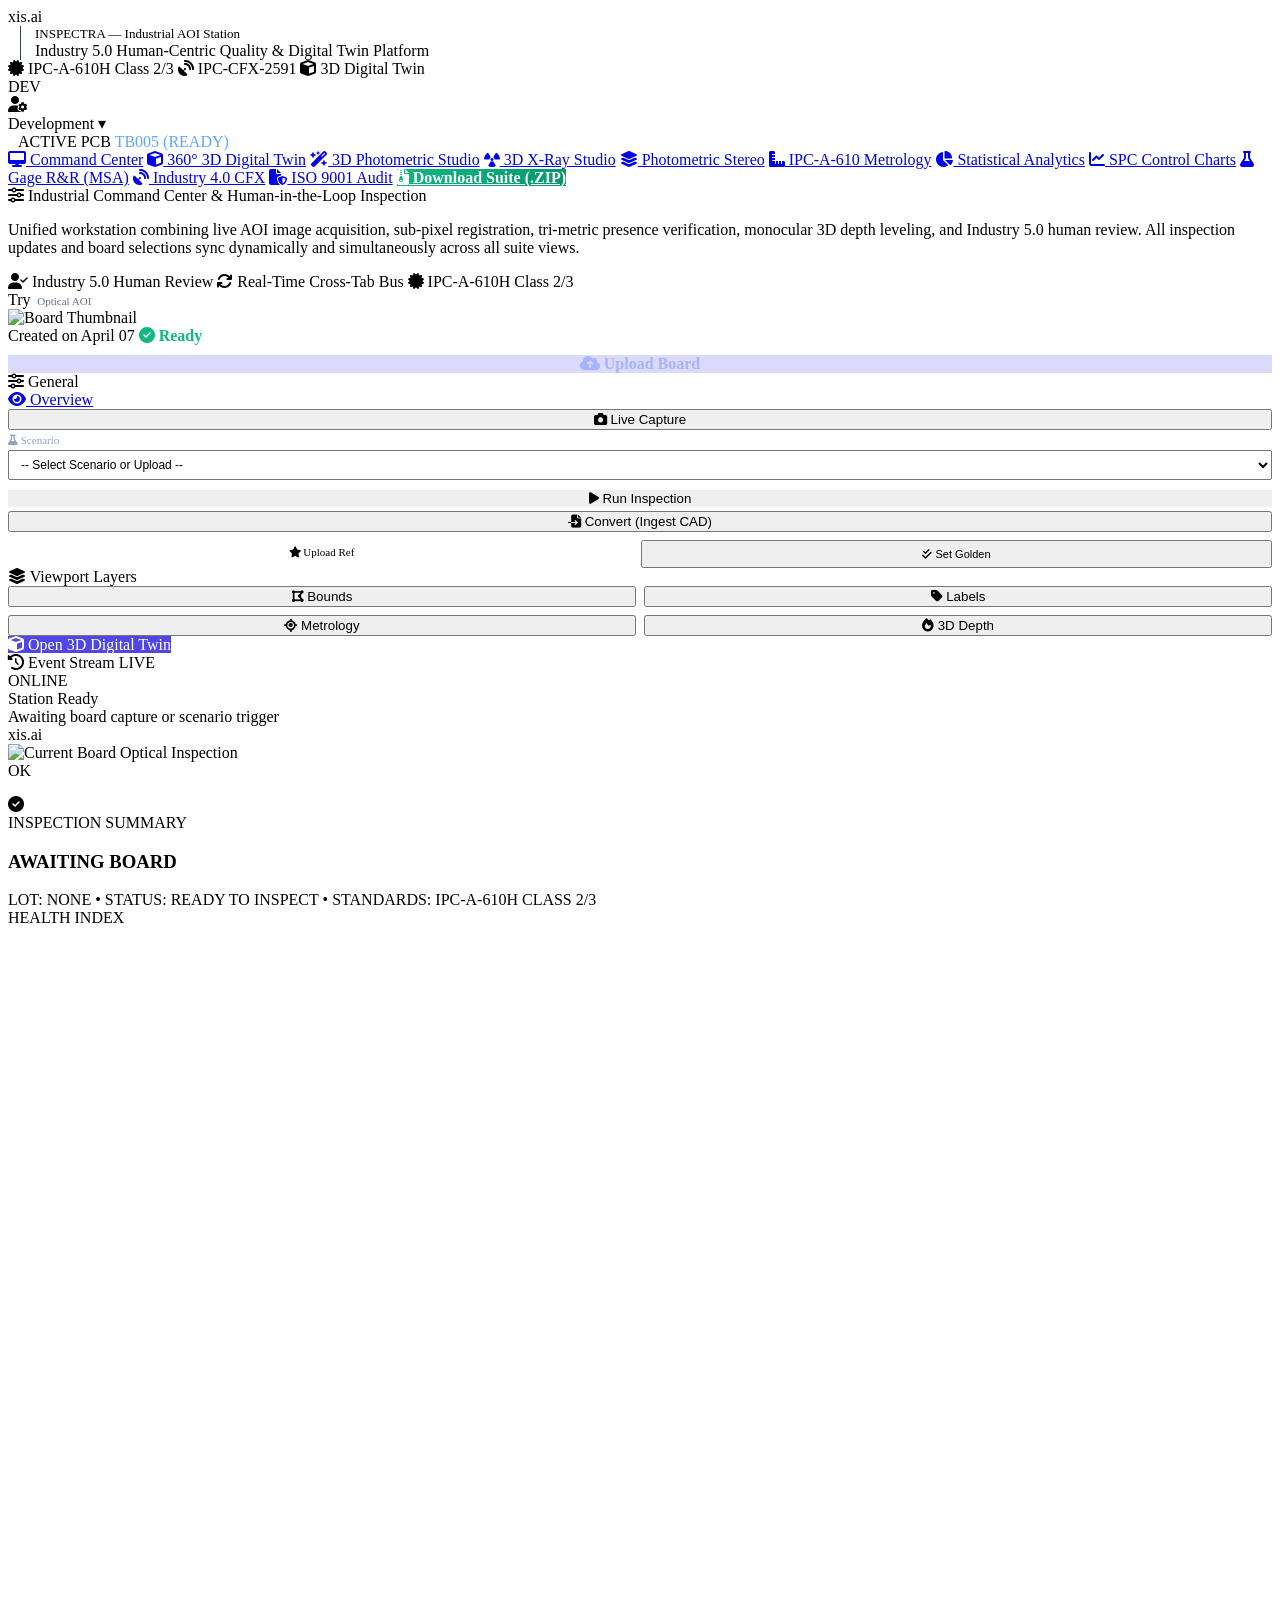
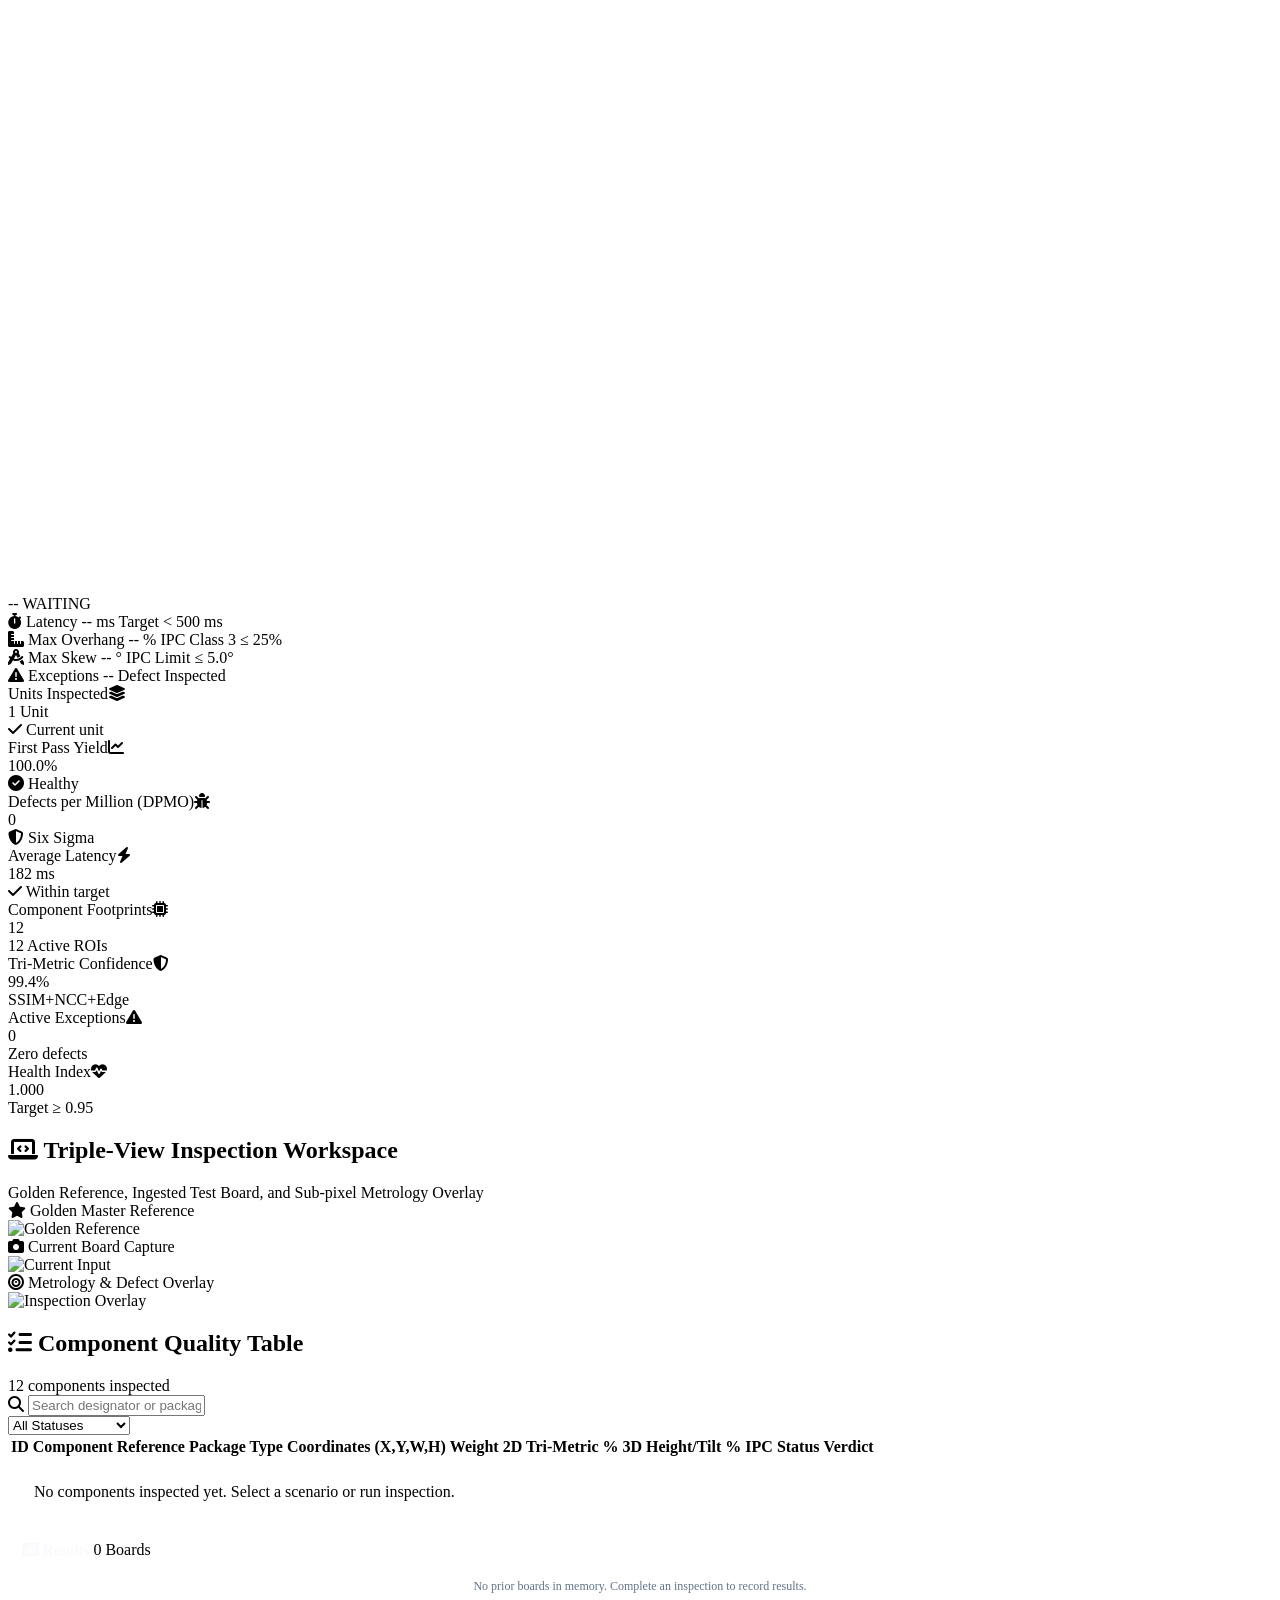
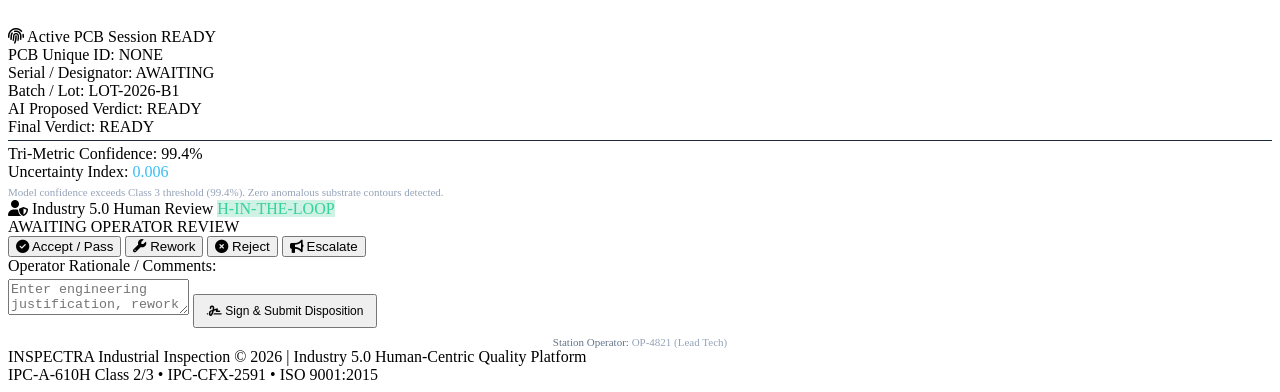
==== commit e35e9e66: "feat(ui): implement xis.ai front page layout, board uploads, and auto-exploding 3D X-Ray studio" ====
--- a/server/static/index.html
+++ b/server/static/index.html
@@ -16,40 +16,45 @@
 </head>
 <body>
 
-  <!-- Top Enterprise Industrial Header Bar -->
+  <!-- Top Enterprise Industrial Header Bar (xis.ai Theme) -->
   <header class="ind-header">
     <div class="header-left">
-      <div class="company-brand">
-        <div class="brand-logo" style="background: linear-gradient(135deg, #4F46E5, #06B6D4);">
-          <i class="fa-solid fa-microchip"></i>
-        </div>
+      <div class="xis-brand">
+        xis<span class="brand-dot">.</span>ai
+      </div>
+      <div class="company-brand" style="margin-left: 12px; border-left: 1px solid #334155; padding-left: 14px;">
         <div class="brand-meta">
-          <div class="brand-name">INSPECTRA — Industrial AOI Station</div>
-          <div class="brand-sub">Industry 5.0 Human-Centric Inspection & Digital Twin Platform</div>
+          <div class="brand-name" style="font-size: 13px;">INSPECTRA — Industrial AOI Station</div>
+          <div class="brand-sub">Industry 5.0 Human-Centric Quality & Digital Twin Platform</div>
         </div>
       </div>
 
       <div class="standards-pills">
         <span class="pill pill-standard"><i class="fa-solid fa-certificate"></i> IPC-A-610H Class 2/3</span>
         <span class="pill pill-standard"><i class="fa-solid fa-satellite-dish"></i> IPC-CFX-2591</span>
-        <span class="pill pill-standard"><i class="fa-solid fa-shield-check"></i> ISO 9001:2015</span>
-        <span class="pill pill-version"><i class="fa-solid fa-cube"></i> 3D Leveled Digital Twin</span>
-      </div>
-    </div>
-
-    <!-- Server Connection & Active PCB Telemetry Panel -->
-    <div class="telemetry-panel">
-      <div class="telem-item" style="border-right: 1px solid rgba(255,255,255,0.1); padding-right: 14px;">
-        <div class="telem-dot active"></div>
-        <div class="telem-info">
-          <span class="telem-label">LINE STATUS</span>
-          <span class="telem-val text-pass" id="telemServer">SMT LINE 01 ONLINE</span>
-        </div>
-      </div>
-      <div class="telem-item">
-        <div class="telem-info">
-          <span class="telem-label">ACTIVE PCB CONTEXT</span>
-          <span class="telem-val" style="color: #60A5FA; font-family: var(--font-mono);" id="headerPcbId">NONE (READY)</span>
+        <span class="pill pill-version"><i class="fa-solid fa-cube"></i> 3D Digital Twin</span>
+      </div>
+    </div>
+
+    <!-- Right Header Controls: Dev Switch & Operator Profile -->
+    <div class="xis-header-right">
+      <div class="xis-dev-pill" title="Development Environment Toggle">
+        <span>DEV</span>
+        <div class="xis-toggle-switch"></div>
+      </div>
+
+      <div class="xis-user-profile">
+        <div class="xis-user-avatar"><i class="fa-solid fa-user-gear"></i></div>
+        <span>Development ▾</span>
+      </div>
+
+      <div class="telemetry-panel" style="margin-left: 10px;">
+        <div class="telem-item">
+          <div class="telem-dot active"></div>
+          <div class="telem-info">
+            <span class="telem-label">ACTIVE PCB</span>
+            <span class="telem-val" style="color: #60A5FA; font-family: var(--font-mono);" id="headerPcbId">TB005 (READY)</span>
+          </div>
         </div>
       </div>
     </div>
@@ -91,77 +96,86 @@
       </div>
     </div>
 
-    <!-- 3-COLUMN INDUSTRIAL COMMAND CENTER LAYOUT -->
-    <div class="command-center-layout">
+    <!-- 3-COLUMN INDUSTRIAL COMMAND CENTER LAYOUT (xis.ai WORKSTATION AESTHETIC) -->
+    <div class="command-center-layout xis-workspace-grid">
 
       <!-- ========================================================
-           COLUMN 1 (LEFT): WORKSTATION CONTROLS & TIMELINE
+           COLUMN 1 (LEFT): TRY CARD, GENERAL MENU & WORKSTATION CONTROLS
            ======================================================== -->
       <aside class="cc-sidebar-left">
 
-        <!-- Station Workflow Controls Card -->
+        <!-- Top "Try" Card with Board Preview and Upload -->
+        <div class="xis-try-card">
+          <div class="xis-try-header">
+            <span>Try</span>
+            <span style="color: #64748b; font-size: 11px;"><i class="fa-solid fa-sparkles text-primary"></i> Optical AOI</span>
+          </div>
+          <div class="xis-try-thumb-box" id="tryThumbBox" title="Click to upload board" onclick="document.getElementById('fileUploadInput').click();">
+            <img id="tryCardThumb" src="/static/placeholder.png" alt="Board Thumbnail">
+          </div>
+          <div class="xis-try-footer">
+            <span>Created on April 07</span>
+            <span style="color: #10b981; font-weight: 600;"><i class="fa-solid fa-circle-check"></i> Ready</span>
+          </div>
+          <label for="fileUploadInput" class="cc-btn-full ind-btn btn-secondary" style="margin-top: 10px; cursor: pointer; text-align: center; font-weight: 700; display: block; background: rgba(79, 70, 229, 0.2); border-color: #6366f1; color: #a5b4fc;">
+            <i class="fa-solid fa-cloud-arrow-up text-primary"></i> Upload Board
+          </label>
+          <input type="file" id="fileUploadInput" accept="image/png, image/jpeg" hidden>
+        </div>
+
+        <!-- General Workflow Navigation Menu -->
         <div class="cc-card">
-          <div class="cc-card-header">
-            <span class="cc-card-title"><i class="fa-solid fa-sliders text-primary"></i> Station Controls</span>
-            <span class="cc-badge tag-pass">STATION 01</span>
-          </div>
-
-          <div class="cc-control-group">
-            <label class="cc-control-label" for="boardSelect"><i class="fa-solid fa-microchip"></i> Inspection Scenario</label>
-            <select id="boardSelect" class="ind-select" style="width: 100%;">
-              <option value="" disabled selected>-- Select Scenario or Upload --</option>
-              <optgroup label="✅ Golden Standard (PASS - 100% Target)">
-                <option value="TB005">TB005 - 100% Perfect Master Board (Zero Defects)</option>
-                <option value="TB006">TB006 - Golden Production Board 2 (PASS)</option>
-                <option value="TB007">TB007 - Golden Production Board 3 (PASS)</option>
-                <option value="TB008">TB008 - Golden Production Board 4 (PASS)</option>
-                <option value="TB009">TB009 - Golden Production Board 5 (PASS)</option>
-                <option value="TB001">TB001 - Production Batch Golden Sample (PASS)</option>
-              </optgroup>
-              <optgroup label="⚠️ Component Missing Defects (FAIL / REWORK)">
-                <option value="TB010">TB010 - [DEFECT] Top-Right MCU (U1) Missing</option>
-                <option value="TB011">TB011 - [DEFECT] Center QFN Processor (U5) Missing</option>
-                <option value="TB013">TB013 - [DEFECT] Mid-Upper Controller (U2) Missing</option>
-                <option value="TB015">TB015 - [DEFECT] Top SMT Bus Header (J_TOP) Missing</option>
-                <option value="TB016">TB016 - [DEFECT] Bottom SMT Header (J_BOT1) Missing</option>
-                <option value="TB017">TB017 - [DEFECT] Left SMT Passives Matrix (BANK_L1) Missing</option>
-                <option value="TB018">TB018 - [DEFECT] Bottom-Right MCU (U4) Missing</option>
-              </optgroup>
-              <optgroup label="⚠️ Metrology, Tilt & Multi-Defect Stress (FAIL / REWORK)">
-                <option value="TB003">TB003 - [DEFECT] Mid-Upper Controller (U2) Angular Tilt (18°)</option>
-                <option value="TB014">TB014 - [DEFECT] Multi-Part Missing (U3 + C_R2 Capacitor Bank)</option>
-                <option value="TB020">TB020 - [CRITICAL FAIL] Dual Core Missing (U1 MCU + U5 Processor)</option>
-                <option value="TB022">TB022 - [CRITICAL FAIL] Triple Controller Missing (U2 + U3 + U4)</option>
-                <option value="TB031">TB031 - [CRITICAL FAIL] Multi-MCU Missing (U1 + U4 Missing)</option>
-                <option value="TB032">TB032 - [CRITICAL DEFECT] Severe Substrate Burn & Rupture</option>
-              </optgroup>
-            </select>
-
-            <button id="btnRunInspection" class="cc-btn-full ind-btn btn-primary" style="margin-top: 6px;">
+          <div class="xis-menu-section-title"><i class="fa-solid fa-sliders text-primary"></i> General</div>
+          <div class="xis-nav-list">
+            <a href="#viewportSection" class="xis-nav-item active"><i class="fa-solid fa-eye"></i> Overview</a>
+            <button id="btnOpenWebcam" class="xis-nav-item" style="width: 100%;"><i class="fa-solid fa-camera"></i> Live Capture</button>
+
+            <div style="padding: 4px 0;">
+              <label class="cc-control-label" for="boardSelect" style="font-size: 11px; margin-bottom: 4px; display: block; color: #94a3b8;"><i class="fa-solid fa-flask"></i> Scenario</label>
+              <select id="boardSelect" class="ind-select" style="width: 100%; font-size: 12px; padding: 6px 8px;">
+                <option value="" disabled selected>-- Select Scenario or Upload --</option>
+                <optgroup label="✅ Golden Standard (PASS - 100% Target)">
+                  <option value="TB005">TB005 - 100% Perfect Master Board (Zero Defects)</option>
+                  <option value="TB006">TB006 - Golden Production Board 2 (PASS)</option>
+                  <option value="TB007">TB007 - Golden Production Board 3 (PASS)</option>
+                  <option value="TB008">TB008 - Golden Production Board 4 (PASS)</option>
+                  <option value="TB009">TB009 - Golden Production Board 5 (PASS)</option>
+                  <option value="TB001">TB001 - Production Batch Golden Sample (PASS)</option>
+                </optgroup>
+                <optgroup label="⚠️ Component Missing Defects (FAIL / REWORK)">
+                  <option value="TB010">TB010 - [DEFECT] Top-Right MCU (U1) Missing</option>
+                  <option value="TB011">TB011 - [DEFECT] Center QFN Processor (U5) Missing</option>
+                  <option value="TB013">TB013 - [DEFECT] Mid-Upper Controller (U2) Missing</option>
+                  <option value="TB015">TB015 - [DEFECT] Top SMT Bus Header (J_TOP) Missing</option>
+                  <option value="TB016">TB016 - [DEFECT] Bottom SMT Header (J_BOT1) Missing</option>
+                  <option value="TB017">TB017 - [DEFECT] Left SMT Passives Matrix (BANK_L1) Missing</option>
+                  <option value="TB018">TB018 - [DEFECT] Bottom-Right MCU (U4) Missing</option>
+                </optgroup>
+                <optgroup label="⚠️ Metrology, Tilt & Multi-Defect Stress (FAIL / REWORK)">
+                  <option value="TB003">TB003 - [DEFECT] Mid-Upper Controller (U2) Angular Tilt (18°)</option>
+                  <option value="TB014">TB014 - [DEFECT] Multi-Part Missing (U3 + C_R2 Capacitor Bank)</option>
+                  <option value="TB020">TB020 - [CRITICAL FAIL] Dual Core Missing (U1 MCU + U5 Processor)</option>
+                  <option value="TB022">TB022 - [CRITICAL FAIL] Triple Controller Missing (U2 + U3 + U4)</option>
+                  <option value="TB031">TB031 - [CRITICAL FAIL] Multi-MCU Missing (U1 + U4 Missing)</option>
+                  <option value="TB032">TB032 - [CRITICAL DEFECT] Severe Substrate Burn & Rupture</option>
+                </optgroup>
+              </select>
+            </div>
+
+            <button id="btnRunInspection" class="xis-nav-item xis-btn-run cc-btn-full" style="width: 100%; border: none; margin-top: 6px;">
               <i class="fa-solid fa-play"></i> Run Inspection
             </button>
 
-            <div class="cc-btn-stack" style="margin-top: 6px;">
-              <button id="btnOpenWebcam" class="cc-btn-full ind-btn btn-secondary">
-                <i class="fa-solid fa-camera"></i> Live Camera Capture
-              </button>
-
-              <label for="fileUploadInput" class="cc-btn-full ind-btn btn-secondary" style="cursor: pointer; text-align: center;">
-                <i class="fa-solid fa-folder-open"></i> Upload Test Board
-              </label>
-              <input type="file" id="fileUploadInput" accept="image/png, image/jpeg" hidden>
-
-              <label for="refUploadInput" class="cc-btn-full ind-btn btn-outline" style="cursor: pointer; text-align: center;">
-                <i class="fa-solid fa-star text-amber"></i> Upload Master Ref
+            <button id="btnOpenCADModal" class="xis-nav-item" style="width: 100%; margin-top: 4px;"><i class="fa-solid fa-file-import"></i> Convert (Ingest CAD)</button>
+
+            <div style="display: flex; gap: 6px; margin-top: 8px;">
+              <label for="refUploadInput" class="ind-btn btn-outline" style="flex: 1; cursor: pointer; text-align: center; font-size: 11px; padding: 6px 8px;">
+                <i class="fa-solid fa-star text-amber"></i> Upload Ref
               </label>
               <input type="file" id="refUploadInput" accept="image/png, image/jpeg" hidden>
 
-              <button id="btnSetGolden" class="cc-btn-full ind-btn btn-outline">
-                <i class="fa-solid fa-check-double"></i> Set Golden Master
-              </button>
-
-              <button id="btnOpenCADModal" class="cc-btn-full ind-btn btn-secondary" style="background: rgba(59, 130, 246, 0.2); border-color: #3B82F6; color: #93C5FD;">
-                <i class="fa-solid fa-file-import"></i> Ingest CAD (.csv)
+              <button id="btnSetGolden" class="ind-btn btn-outline" style="flex: 1; font-size: 11px; padding: 6px 8px;">
+                <i class="fa-solid fa-check-double"></i> Set Golden
               </button>
             </div>
           </div>
@@ -202,9 +216,26 @@
       </aside>
 
       <!-- ========================================================
-           COLUMN 2 (CENTER): LIVE PCB VIEWPORT & METROLOGY TABLE
+           COLUMN 2 (CENTER): DOMINANT CONVEYOR BOOTH & METROLOGY
            ======================================================== -->
       <section class="cc-viewport-center">
+
+        <!-- Dominant Conveyor Optical Inspection Booth Viewport -->
+        <section class="xis-conveyor-viewport" id="viewportSection" style="margin-bottom: 16px;">
+          <div class="xis-conveyor-panels">
+            <div class="xis-conveyor-panel"></div>
+            <div class="xis-conveyor-panel"></div>
+            <div class="xis-conveyor-panel"></div>
+            <div class="xis-conveyor-panel"></div>
+          </div>
+          <div class="xis-watermark">xis<span>.</span>ai</div>
+          <div class="xis-board-frame" id="conveyorBoardFrame">
+            <img id="imgConveyorMain" src="/static/placeholder.png" alt="Current Board Optical Inspection">
+            <div id="xisBboxBorder" class="xis-bbox-border">
+              <div id="xisBboxTag" class="xis-bbox-tag">OK</div>
+            </div>
+          </div>
+        </section>
 
         <!-- Dominant Inspection Verdict & Radial Quality Score -->
         <section class="summary-hero-card" id="heroSummaryCard">
@@ -323,7 +354,7 @@
 
           <div class="three-panel-workspace">
             <div class="panel-box">
-              <div class="box-tag"><i class="fa-solid fa-star text-amber"></i> Golden Master Masterpiece</div>
+              <div class="box-tag"><i class="fa-solid fa-star text-amber"></i> Golden Master Reference</div>
               <div class="box-canvas-wrapper" id="wrapRef"><img id="imgGoldenRef" src="/static/placeholder.png" alt="Golden Reference"></div>
             </div>
             <div class="panel-box">
@@ -384,9 +415,22 @@
       </section>
 
       <!-- ========================================================
-           COLUMN 3 (RIGHT): PCB SESSION, HUMAN REVIEW, DEFECTS, HISTORY
+           COLUMN 3 (RIGHT): RESULTS STACK, PCB SESSION, HUMAN REVIEW
            ======================================================== -->
       <aside class="cc-sidebar-right">
+
+        <!-- Results Panel (xis.ai card stack at top of right panel) -->
+        <div class="cc-card" id="boardHistoryCard" style="padding: 14px;">
+          <div class="xis-results-header">
+            <span style="font-size: 15px; font-weight: 800; color: #f8fafc;"><i class="fa-solid fa-rectangle-list text-primary"></i> Results</span>
+            <span class="cc-badge tag-pass" id="boardHistoryCountTag">0 Boards</span>
+          </div>
+          <div class="xis-results-stack" id="boardHistoryList">
+            <div style="font-size: 12px; color: #64748B; text-align: center; padding: 20px;">
+              No prior boards in memory. Complete an inspection to record results.
+            </div>
+          </div>
+        </div>
 
         <!-- Current PCB Session & Explainable AI Card -->
         <div class="cc-card" id="sessionDetailsCard">
@@ -477,19 +521,6 @@
           <div class="defect-cards-grid" id="defectCardsContainer" style="display: flex; flex-direction: column; gap: 8px;"></div>
         </div>
 
-        <!-- Board History Panel -->
-        <div class="cc-card" id="boardHistoryCard">
-          <div class="cc-card-header">
-            <span class="cc-card-title"><i class="fa-solid fa-history text-cyan"></i> Board History</span>
-            <span class="cc-badge tag-neutral" id="boardHistoryCountTag">0 Boards</span>
-          </div>
-          <div class="board-history-list" id="boardHistoryList">
-            <div style="font-size: 12px; color: #64748B; text-align: center; padding: 20px;">
-              No prior boards in memory. Complete an inspection to record history.
-            </div>
-          </div>
-        </div>
-
       </aside>
 
     </div>
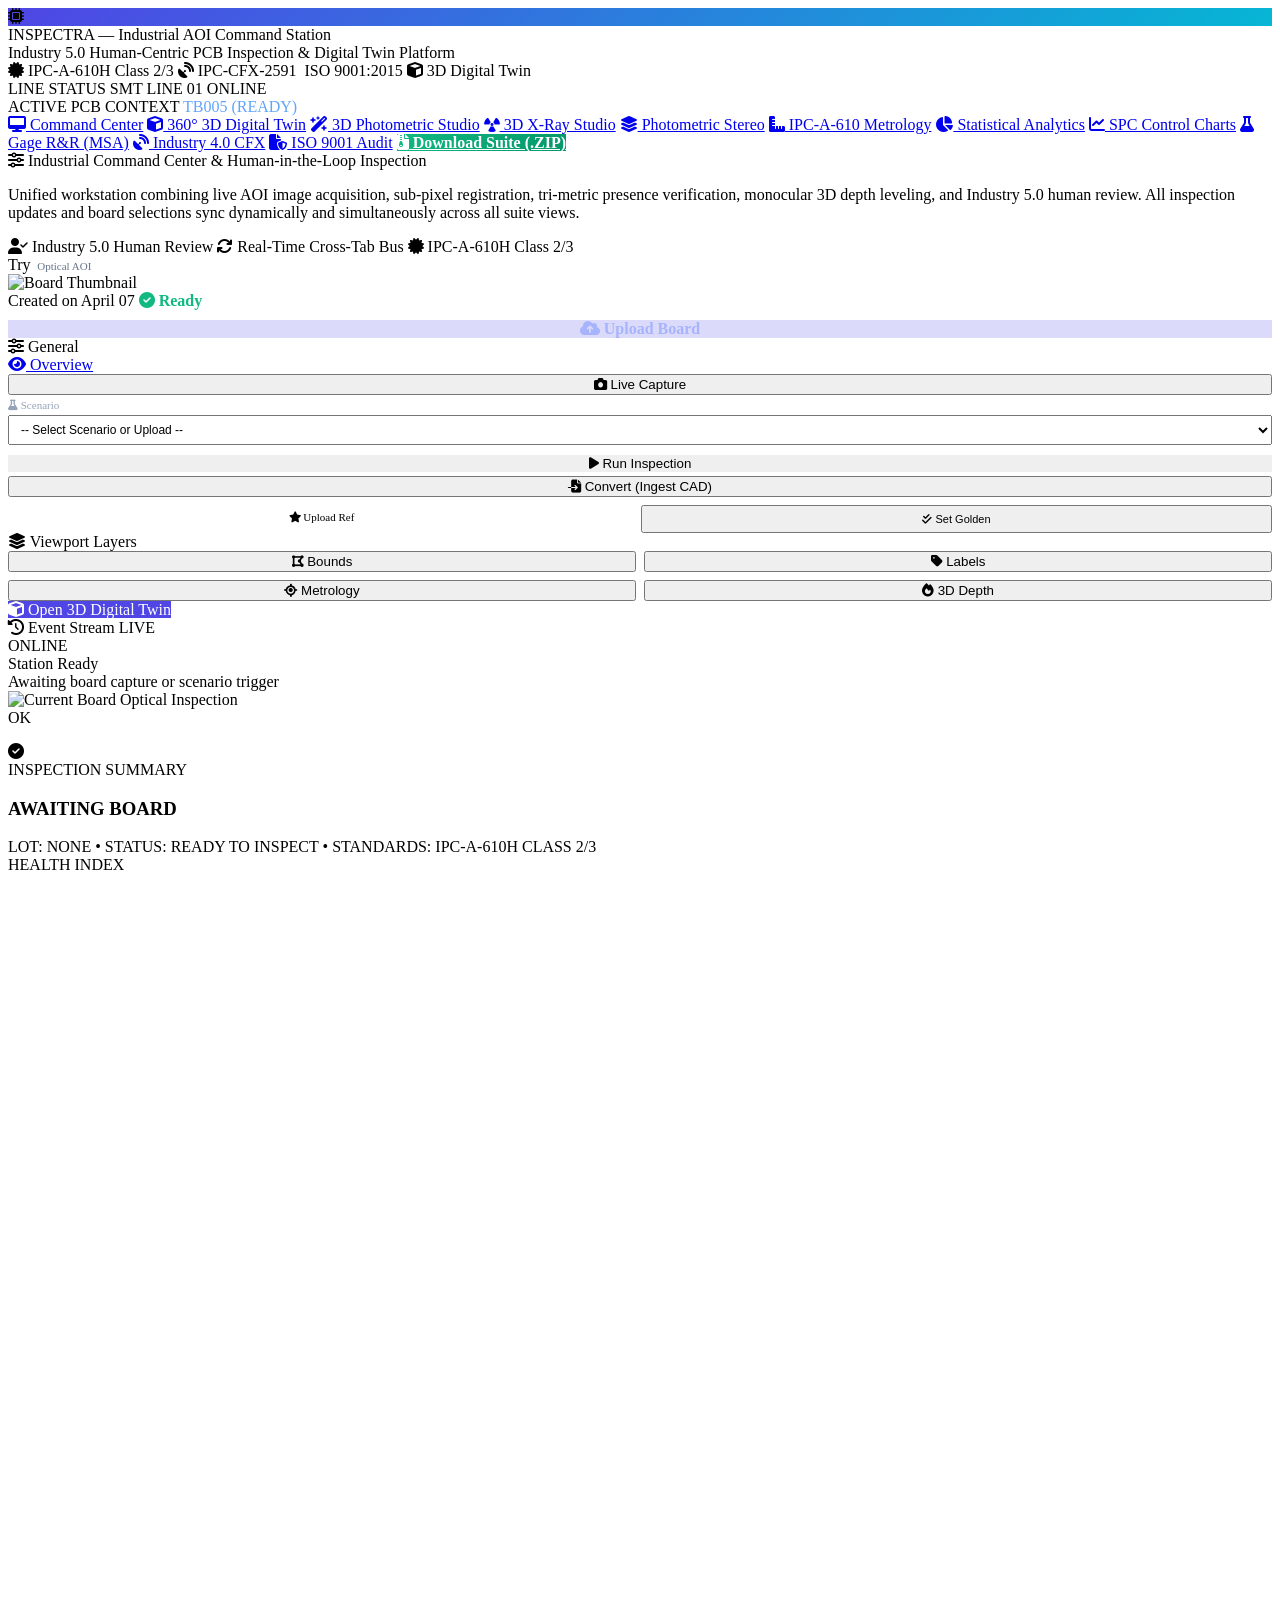
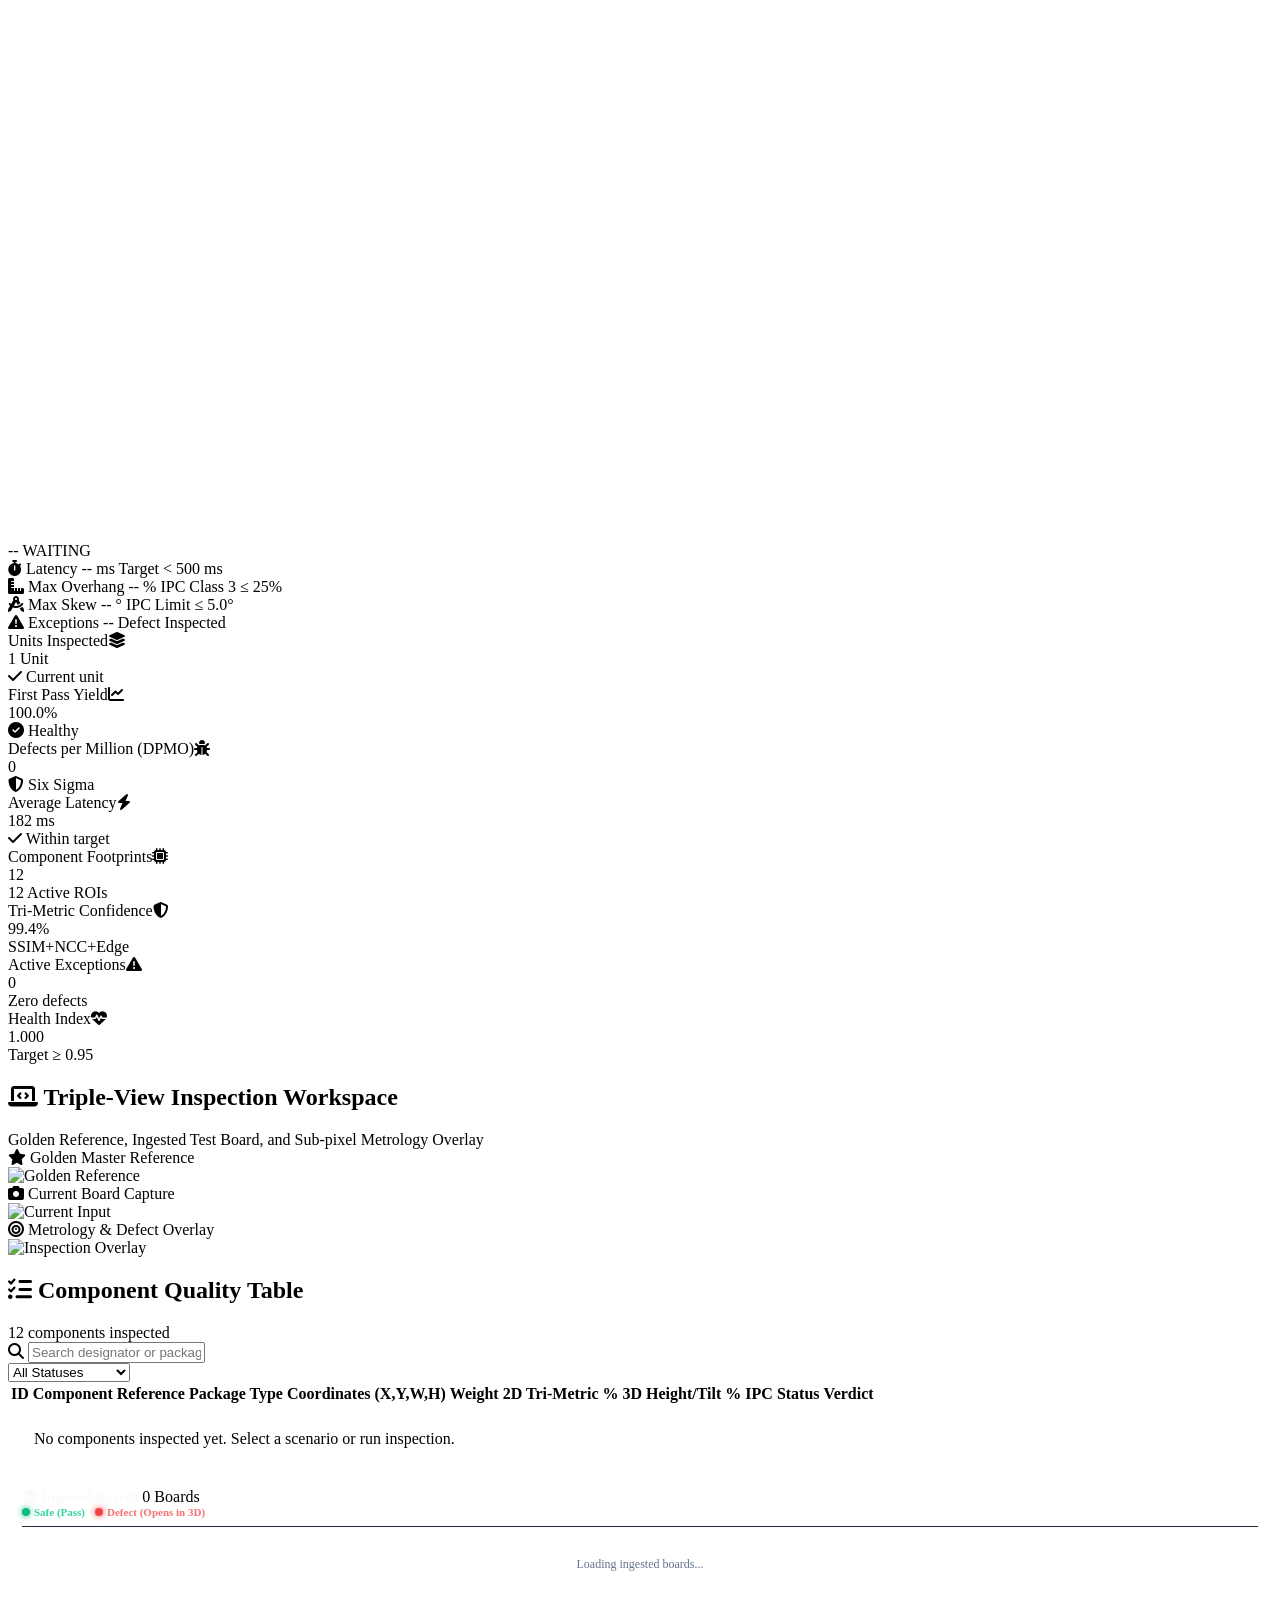
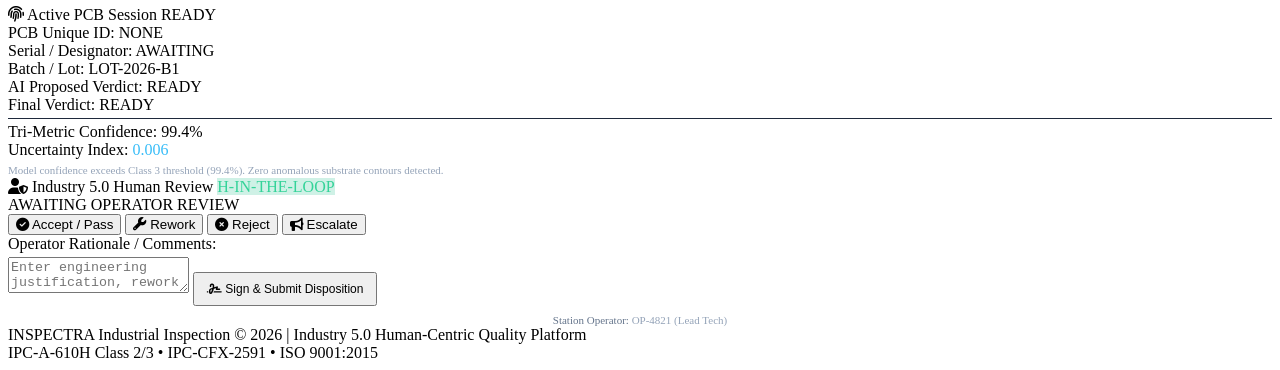
==== commit e1f7cf07: "feat(ui): restore INSPECTRA branding, highlight safe/defect ingested boards, and enable direct 3D Di" ====
--- a/server/static/index.html
+++ b/server/static/index.html
@@ -19,42 +19,37 @@
   <!-- Top Enterprise Industrial Header Bar (xis.ai Theme) -->
   <header class="ind-header">
     <div class="header-left">
-      <div class="xis-brand">
-        xis<span class="brand-dot">.</span>ai
-      </div>
-      <div class="company-brand" style="margin-left: 12px; border-left: 1px solid #334155; padding-left: 14px;">
+      <div class="company-brand">
+        <div class="brand-logo" style="background: linear-gradient(135deg, #4F46E5, #06B6D4);">
+          <i class="fa-solid fa-microchip"></i>
+        </div>
         <div class="brand-meta">
-          <div class="brand-name" style="font-size: 13px;">INSPECTRA — Industrial AOI Station</div>
-          <div class="brand-sub">Industry 5.0 Human-Centric Quality & Digital Twin Platform</div>
+          <div class="brand-name">INSPECTRA — Industrial AOI Command Station</div>
+          <div class="brand-sub">Industry 5.0 Human-Centric PCB Inspection & Digital Twin Platform</div>
         </div>
       </div>
 
       <div class="standards-pills">
         <span class="pill pill-standard"><i class="fa-solid fa-certificate"></i> IPC-A-610H Class 2/3</span>
         <span class="pill pill-standard"><i class="fa-solid fa-satellite-dish"></i> IPC-CFX-2591</span>
+        <span class="pill pill-standard"><i class="fa-solid fa-shield-check"></i> ISO 9001:2015</span>
         <span class="pill pill-version"><i class="fa-solid fa-cube"></i> 3D Digital Twin</span>
       </div>
     </div>
 
-    <!-- Right Header Controls: Dev Switch & Operator Profile -->
-    <div class="xis-header-right">
-      <div class="xis-dev-pill" title="Development Environment Toggle">
-        <span>DEV</span>
-        <div class="xis-toggle-switch"></div>
-      </div>
-
-      <div class="xis-user-profile">
-        <div class="xis-user-avatar"><i class="fa-solid fa-user-gear"></i></div>
-        <span>Development ▾</span>
-      </div>
-
-      <div class="telemetry-panel" style="margin-left: 10px;">
-        <div class="telem-item">
-          <div class="telem-dot active"></div>
-          <div class="telem-info">
-            <span class="telem-label">ACTIVE PCB</span>
-            <span class="telem-val" style="color: #60A5FA; font-family: var(--font-mono);" id="headerPcbId">TB005 (READY)</span>
-          </div>
+    <!-- Server Connection & Active PCB Telemetry Panel -->
+    <div class="telemetry-panel">
+      <div class="telem-item" style="border-right: 1px solid rgba(255,255,255,0.1); padding-right: 14px;">
+        <div class="telem-dot active"></div>
+        <div class="telem-info">
+          <span class="telem-label">LINE STATUS</span>
+          <span class="telem-val text-pass" id="telemServer">SMT LINE 01 ONLINE</span>
+        </div>
+      </div>
+      <div class="telem-item">
+        <div class="telem-info">
+          <span class="telem-label">ACTIVE PCB CONTEXT</span>
+          <span class="telem-val" style="color: #60A5FA; font-family: var(--font-mono);" id="headerPcbId">TB005 (READY)</span>
         </div>
       </div>
     </div>
@@ -228,7 +223,6 @@
             <div class="xis-conveyor-panel"></div>
             <div class="xis-conveyor-panel"></div>
           </div>
-          <div class="xis-watermark">xis<span>.</span>ai</div>
           <div class="xis-board-frame" id="conveyorBoardFrame">
             <img id="imgConveyorMain" src="/static/placeholder.png" alt="Current Board Optical Inspection">
             <div id="xisBboxBorder" class="xis-bbox-border">
@@ -419,15 +413,23 @@
            ======================================================== -->
       <aside class="cc-sidebar-right">
 
-        <!-- Results Panel (xis.ai card stack at top of right panel) -->
+        <!-- Ingested Boards Results Panel -->
         <div class="cc-card" id="boardHistoryCard" style="padding: 14px;">
           <div class="xis-results-header">
-            <span style="font-size: 15px; font-weight: 800; color: #f8fafc;"><i class="fa-solid fa-rectangle-list text-primary"></i> Results</span>
+            <span style="font-size: 14px; font-weight: 800; color: #f8fafc;"><i class="fa-solid fa-layer-group text-primary"></i> Ingested Boards</span>
             <span class="cc-badge tag-pass" id="boardHistoryCountTag">0 Boards</span>
+          </div>
+          <div style="font-size: 11px; margin-bottom: 10px; display: flex; gap: 10px; align-items: center; padding-bottom: 8px; border-bottom: 1px solid #1e293b;">
+            <span style="display: inline-flex; align-items: center; gap: 4px; color: #34d399; font-weight: 600;">
+              <span style="width: 8px; height: 8px; border-radius: 50%; background: #10b981; display: inline-block; box-shadow: 0 0 6px #10b981;"></span> Safe (Pass)
+            </span>
+            <span style="display: inline-flex; align-items: center; gap: 4px; color: #f87171; font-weight: 600;">
+              <span style="width: 8px; height: 8px; border-radius: 50%; background: #ef4444; display: inline-block; box-shadow: 0 0 6px #ef4444;"></span> Defect (Opens in 3D)
+            </span>
           </div>
           <div class="xis-results-stack" id="boardHistoryList">
             <div style="font-size: 12px; color: #64748B; text-align: center; padding: 20px;">
-              No prior boards in memory. Complete an inspection to record results.
+              Loading ingested boards...
             </div>
           </div>
         </div>
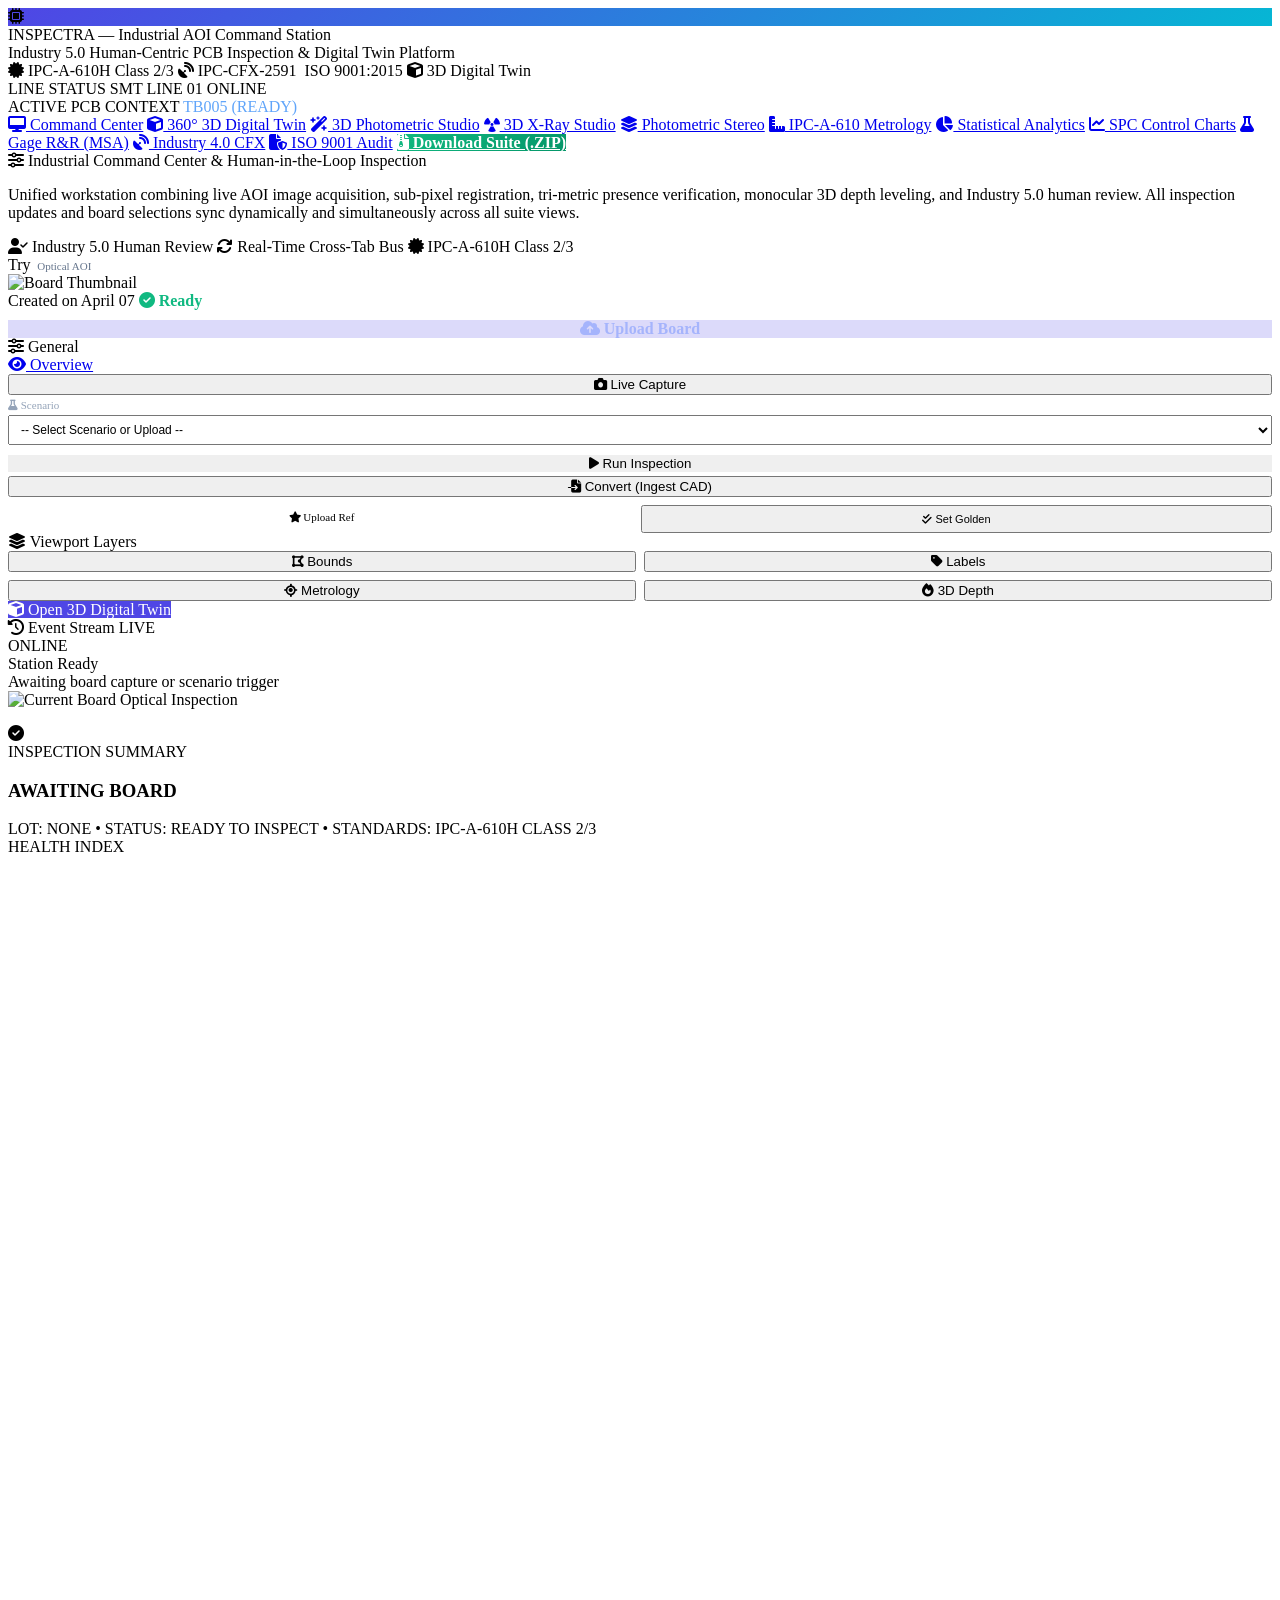
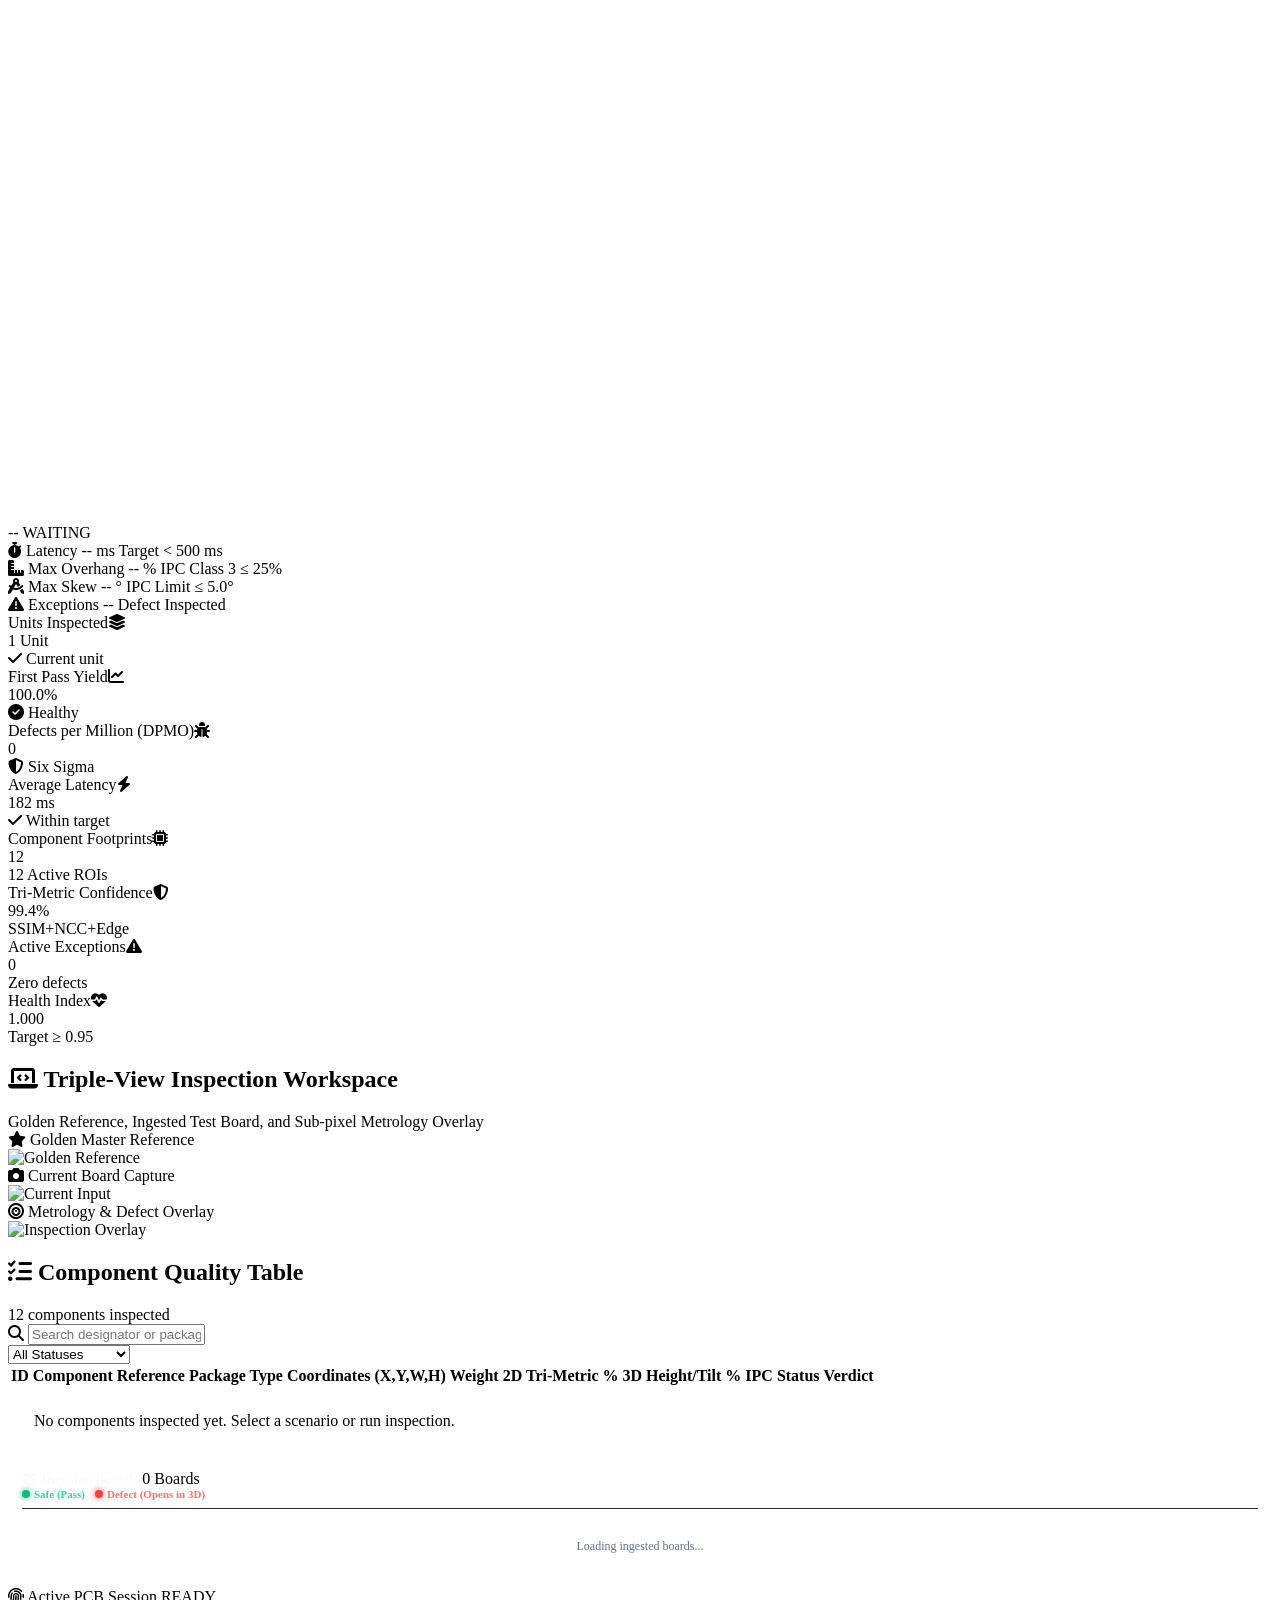
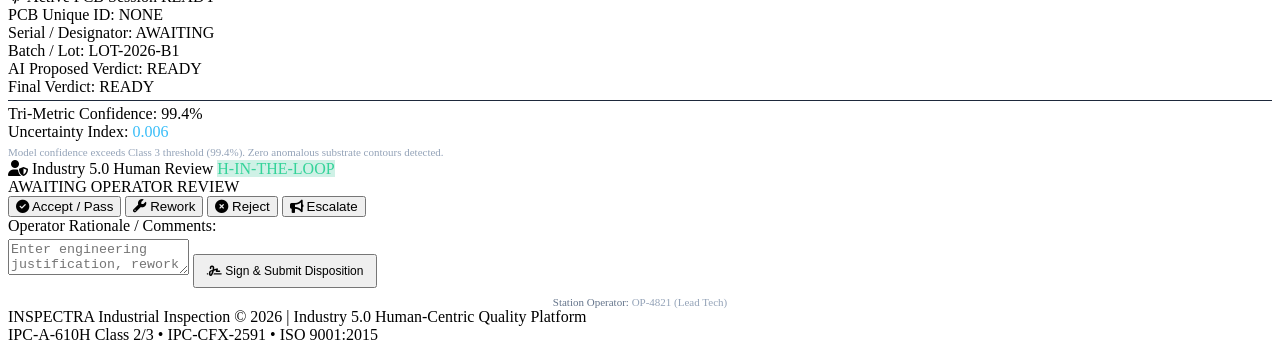
==== commit 7062ce33: "feat(ui): clean viewport overlays, highlight 3D defect callouts, and synchronize uploaded boards acr" ====
--- a/server/static/index.html
+++ b/server/static/index.html
@@ -225,9 +225,6 @@
           </div>
           <div class="xis-board-frame" id="conveyorBoardFrame">
             <img id="imgConveyorMain" src="/static/placeholder.png" alt="Current Board Optical Inspection">
-            <div id="xisBboxBorder" class="xis-bbox-border">
-              <div id="xisBboxTag" class="xis-bbox-tag">OK</div>
-            </div>
           </div>
         </section>
 
